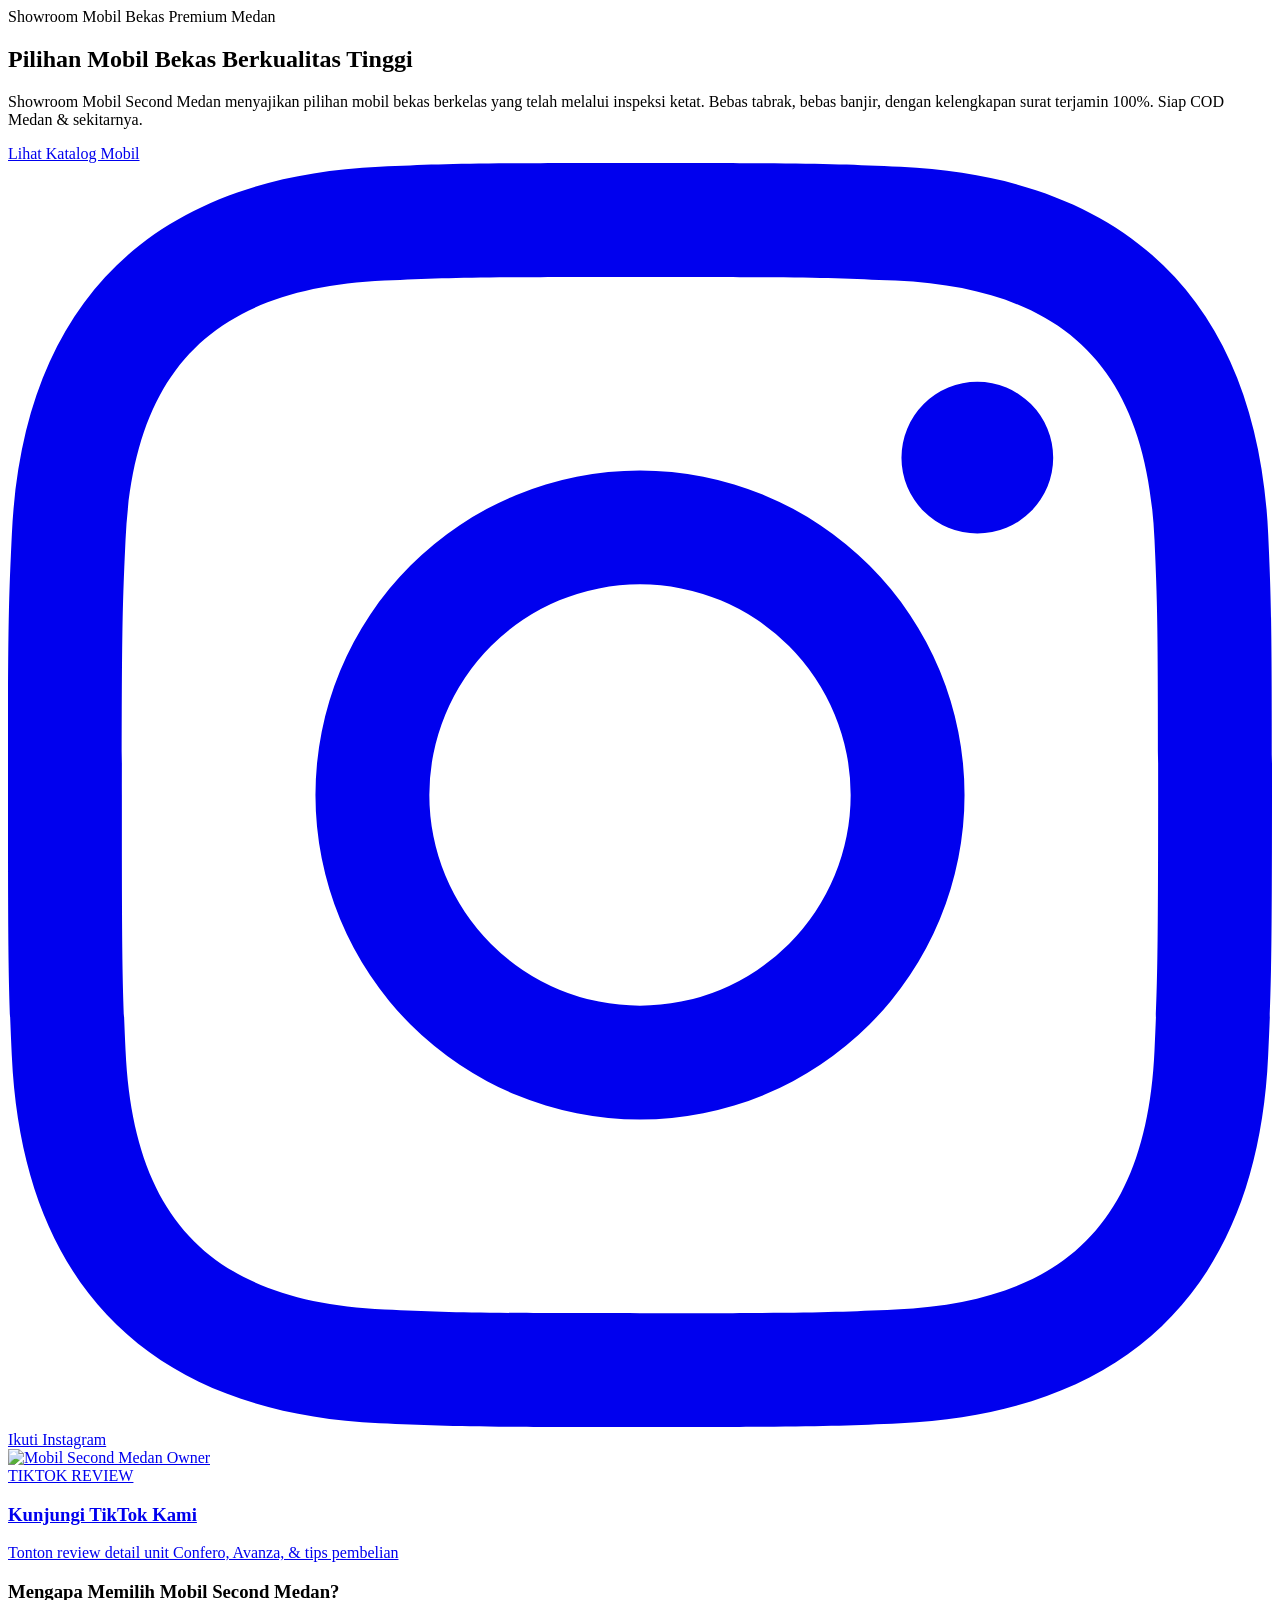
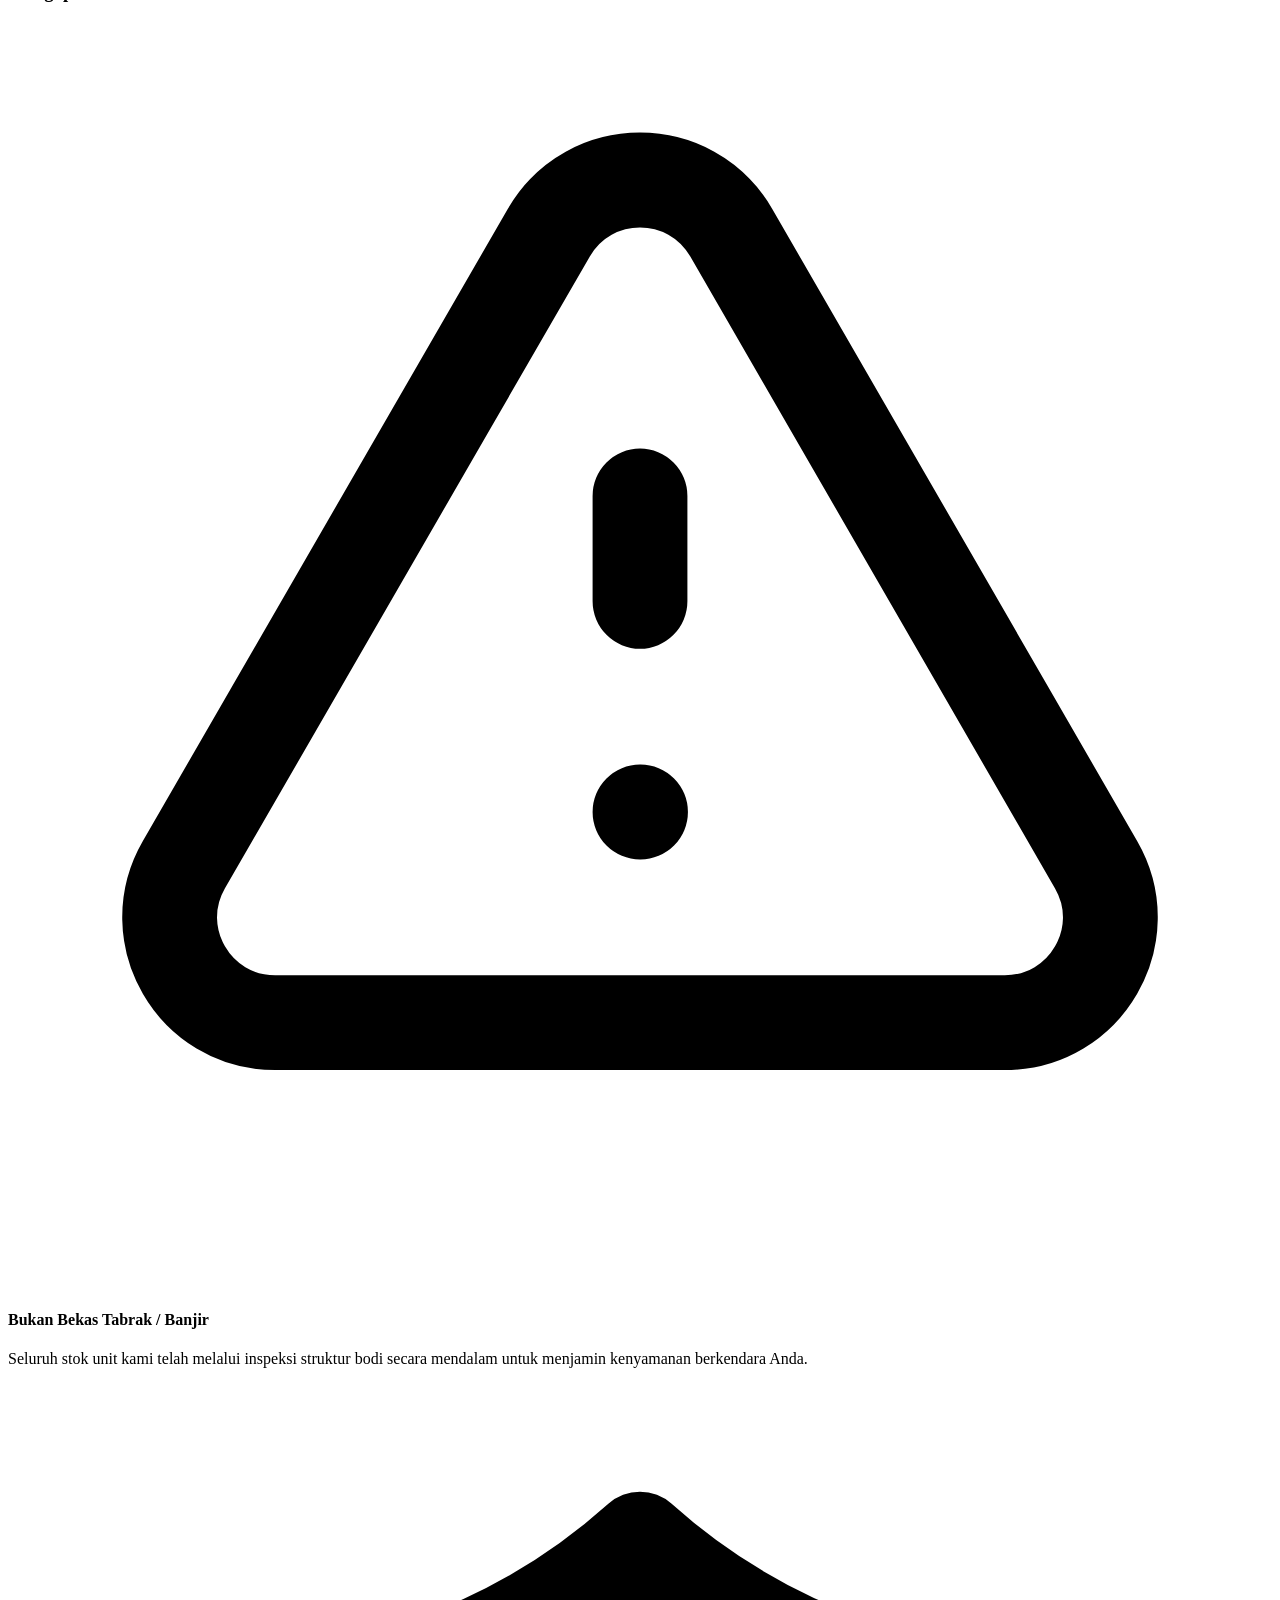
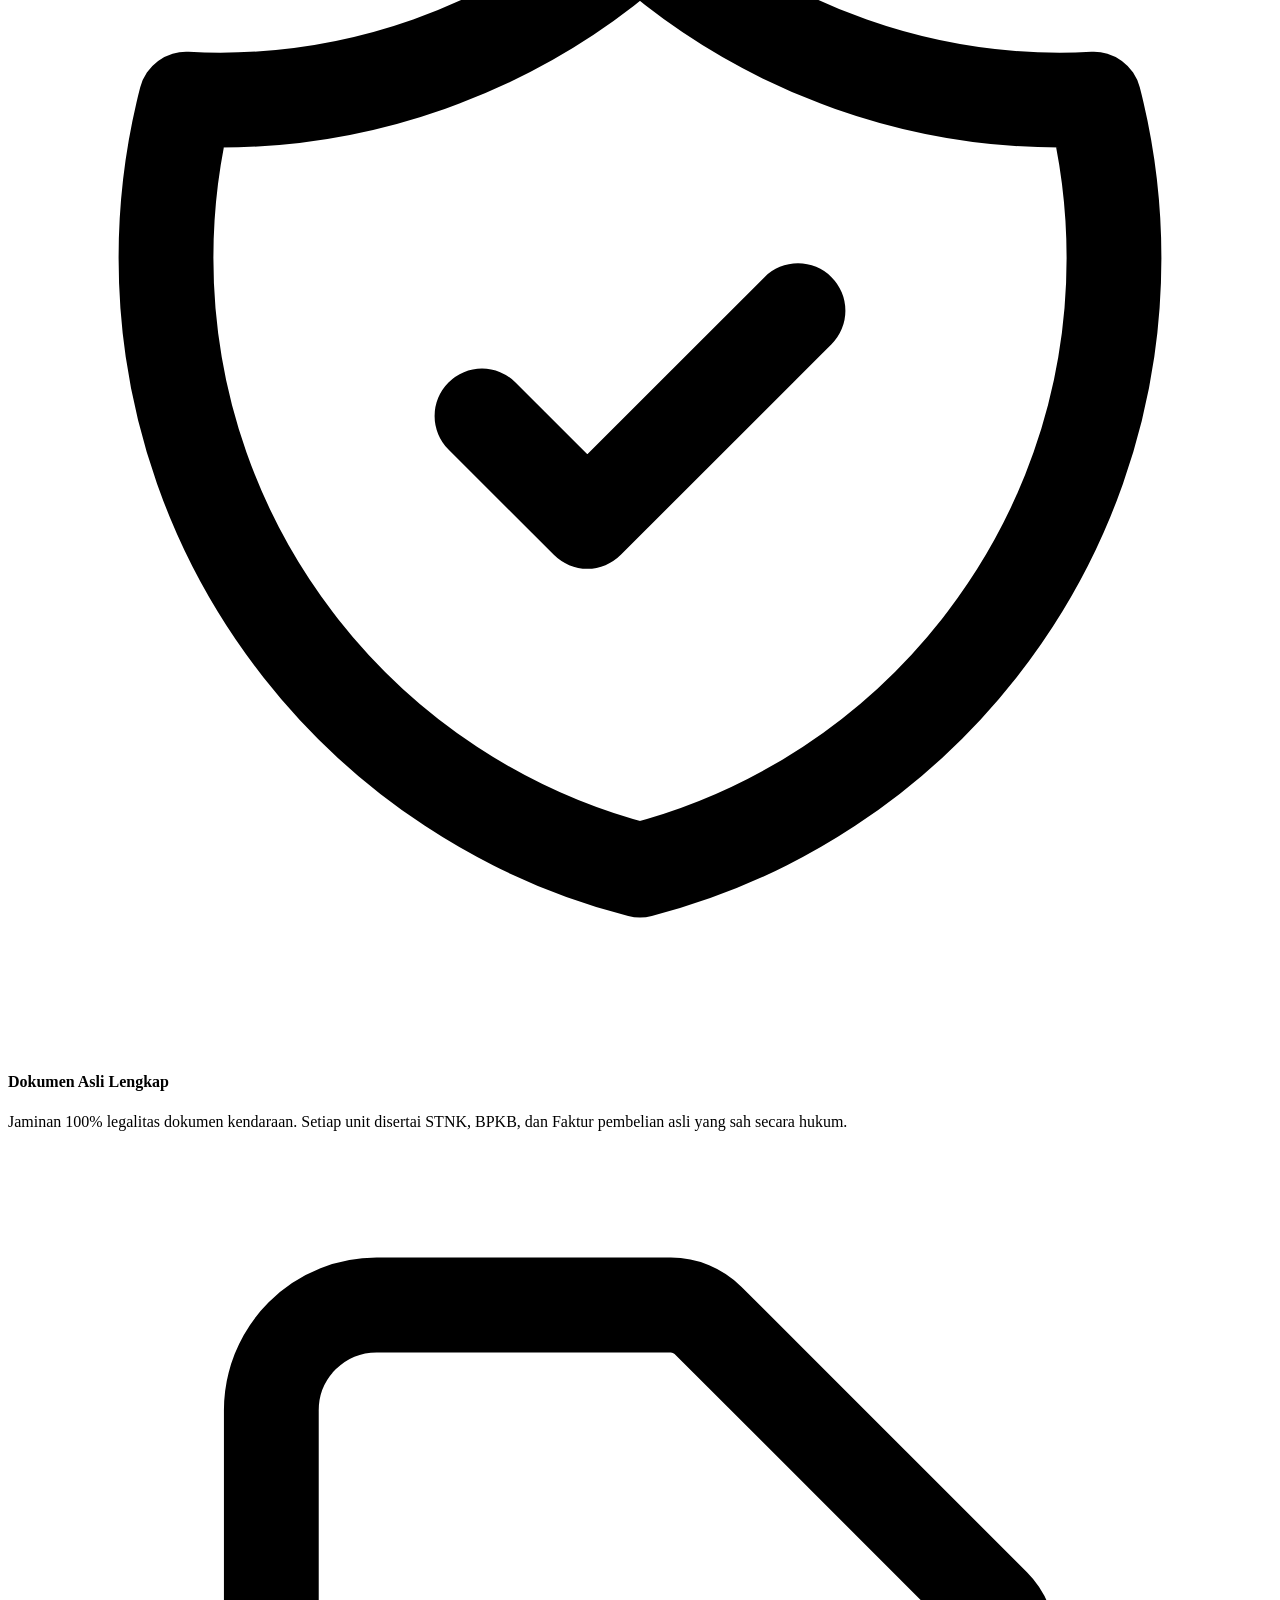
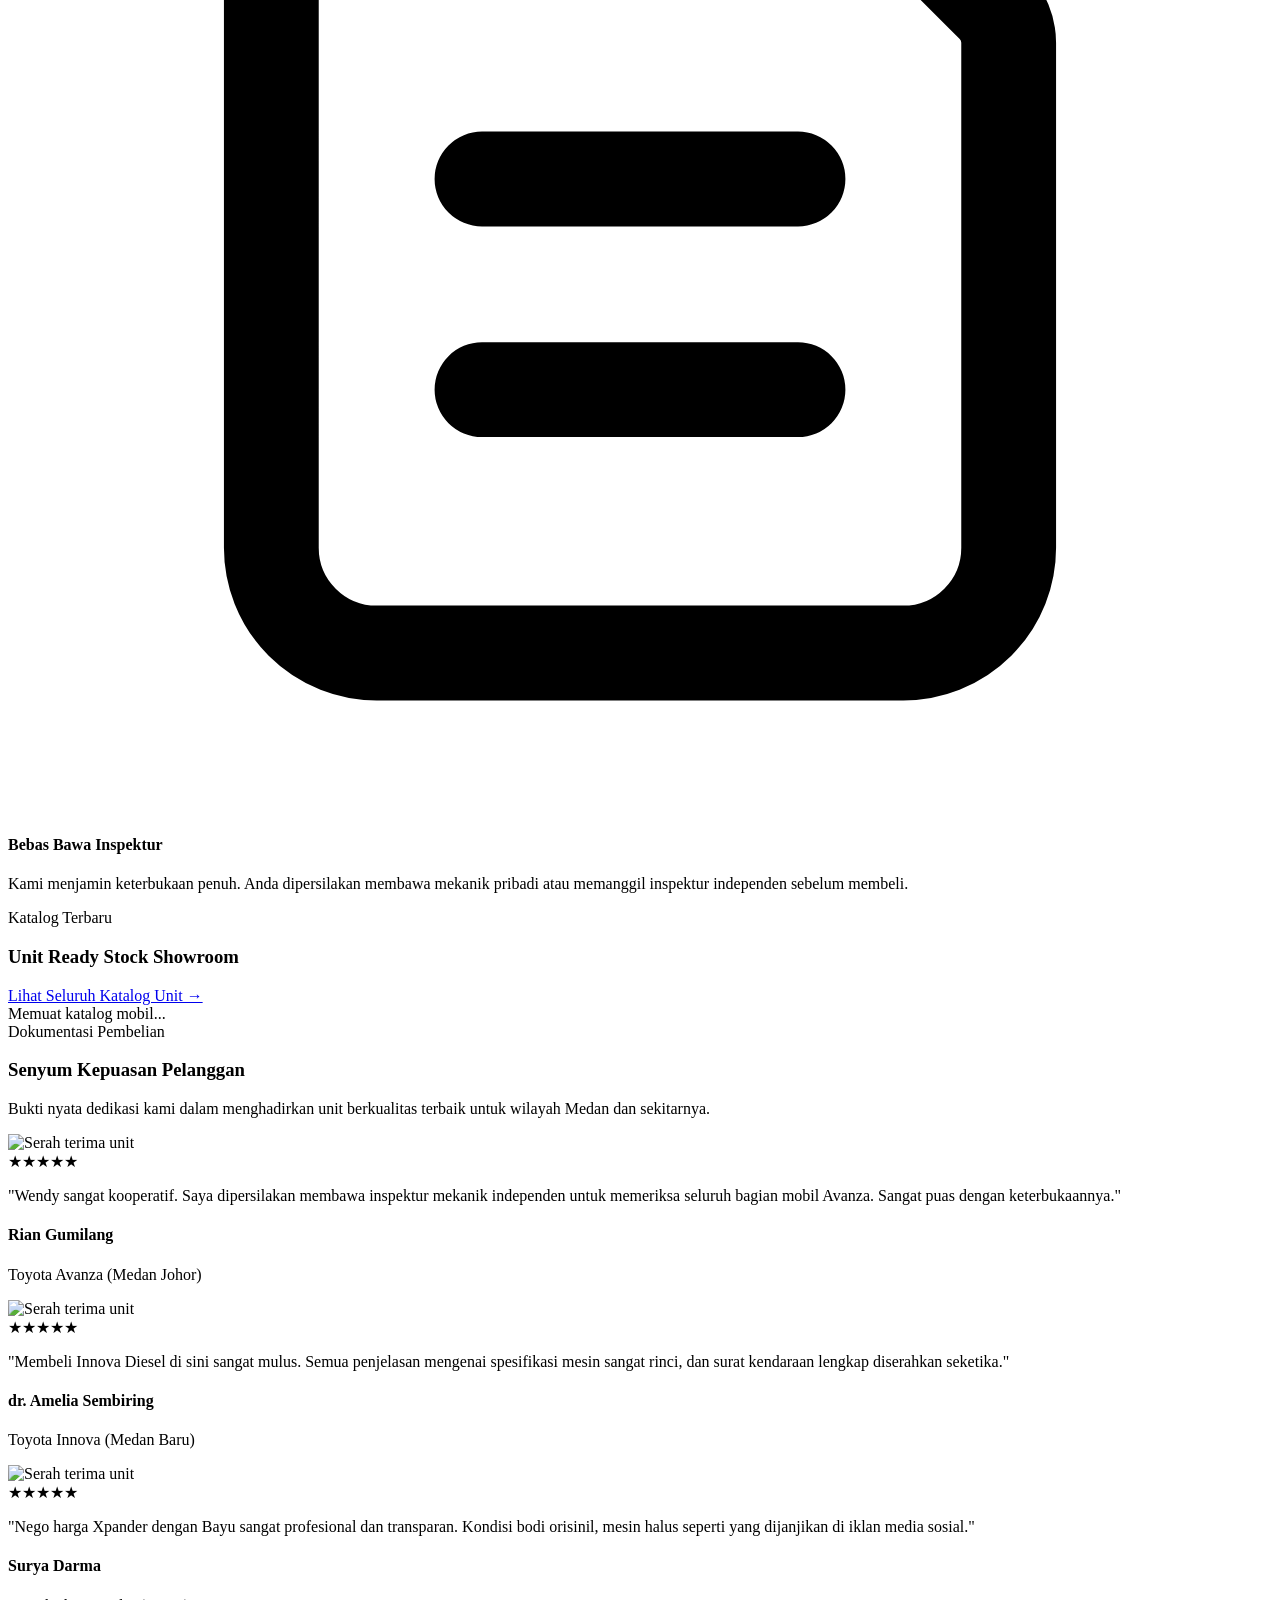
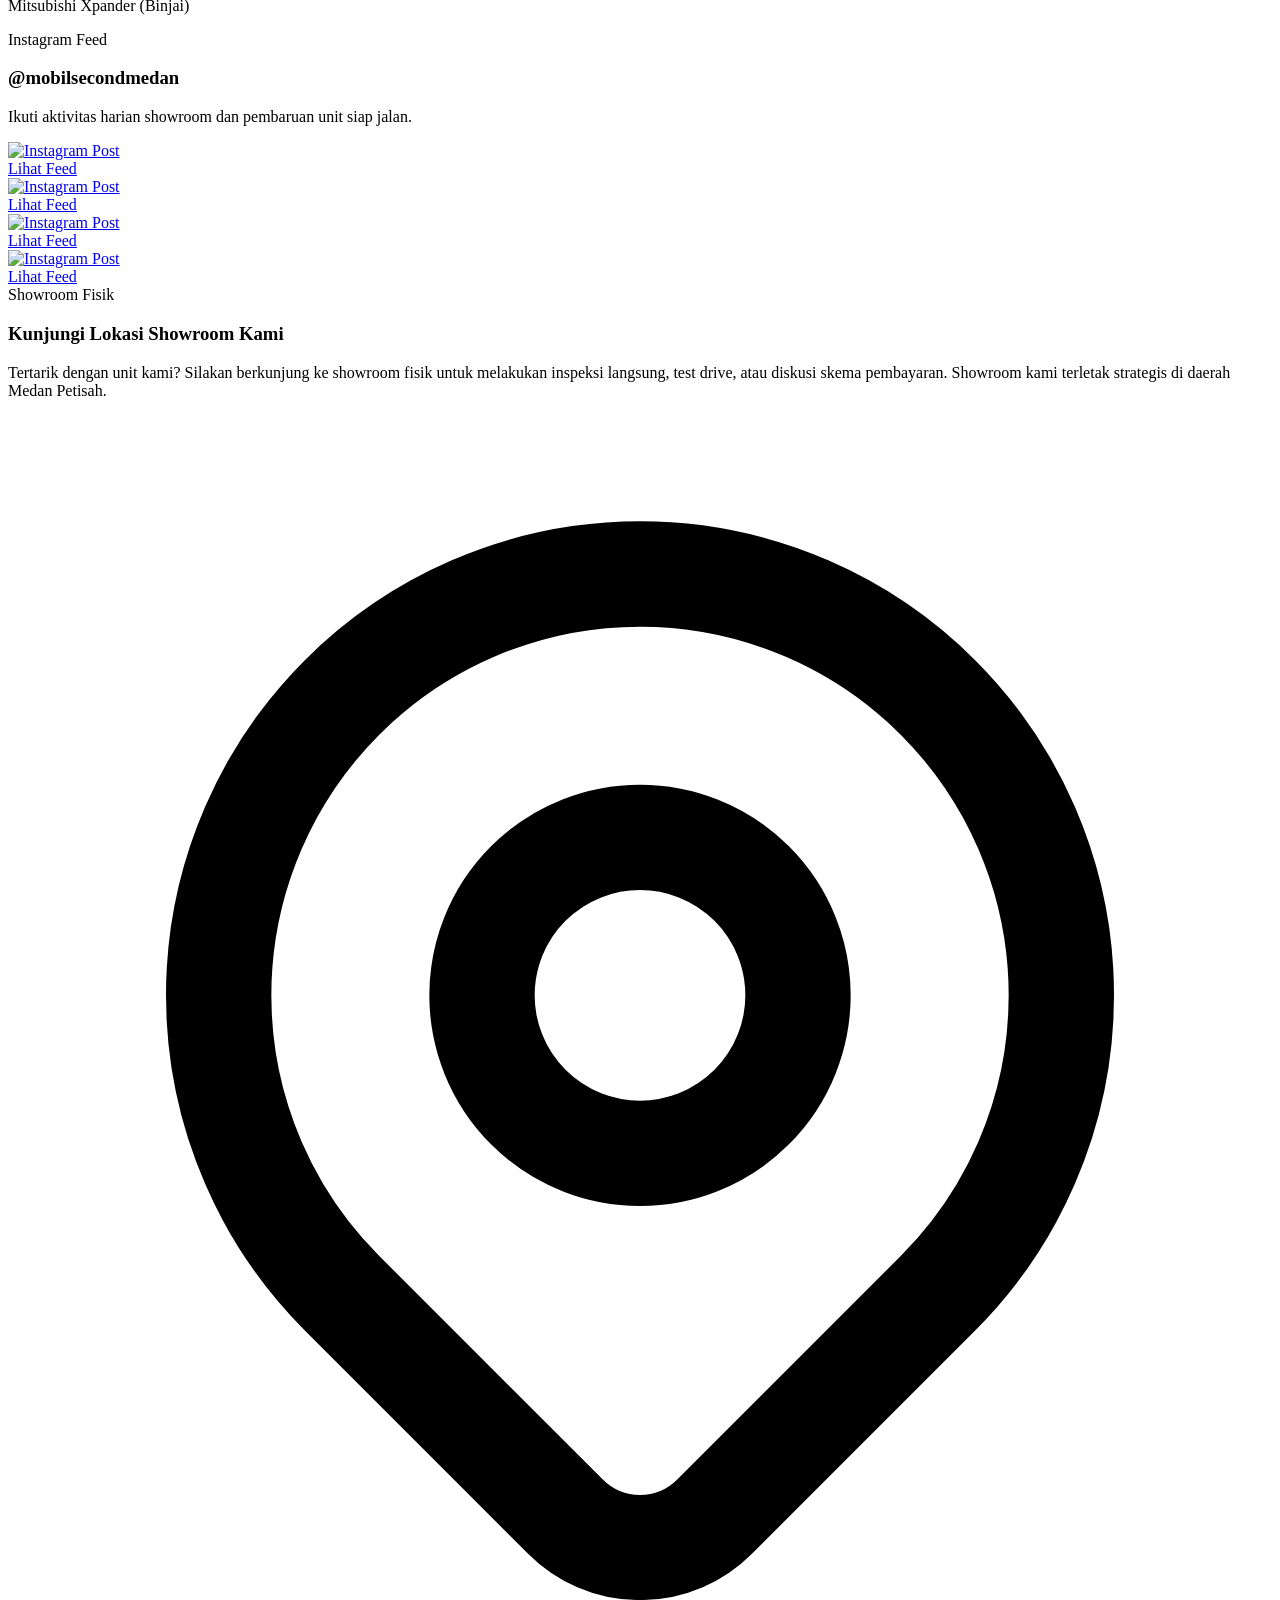
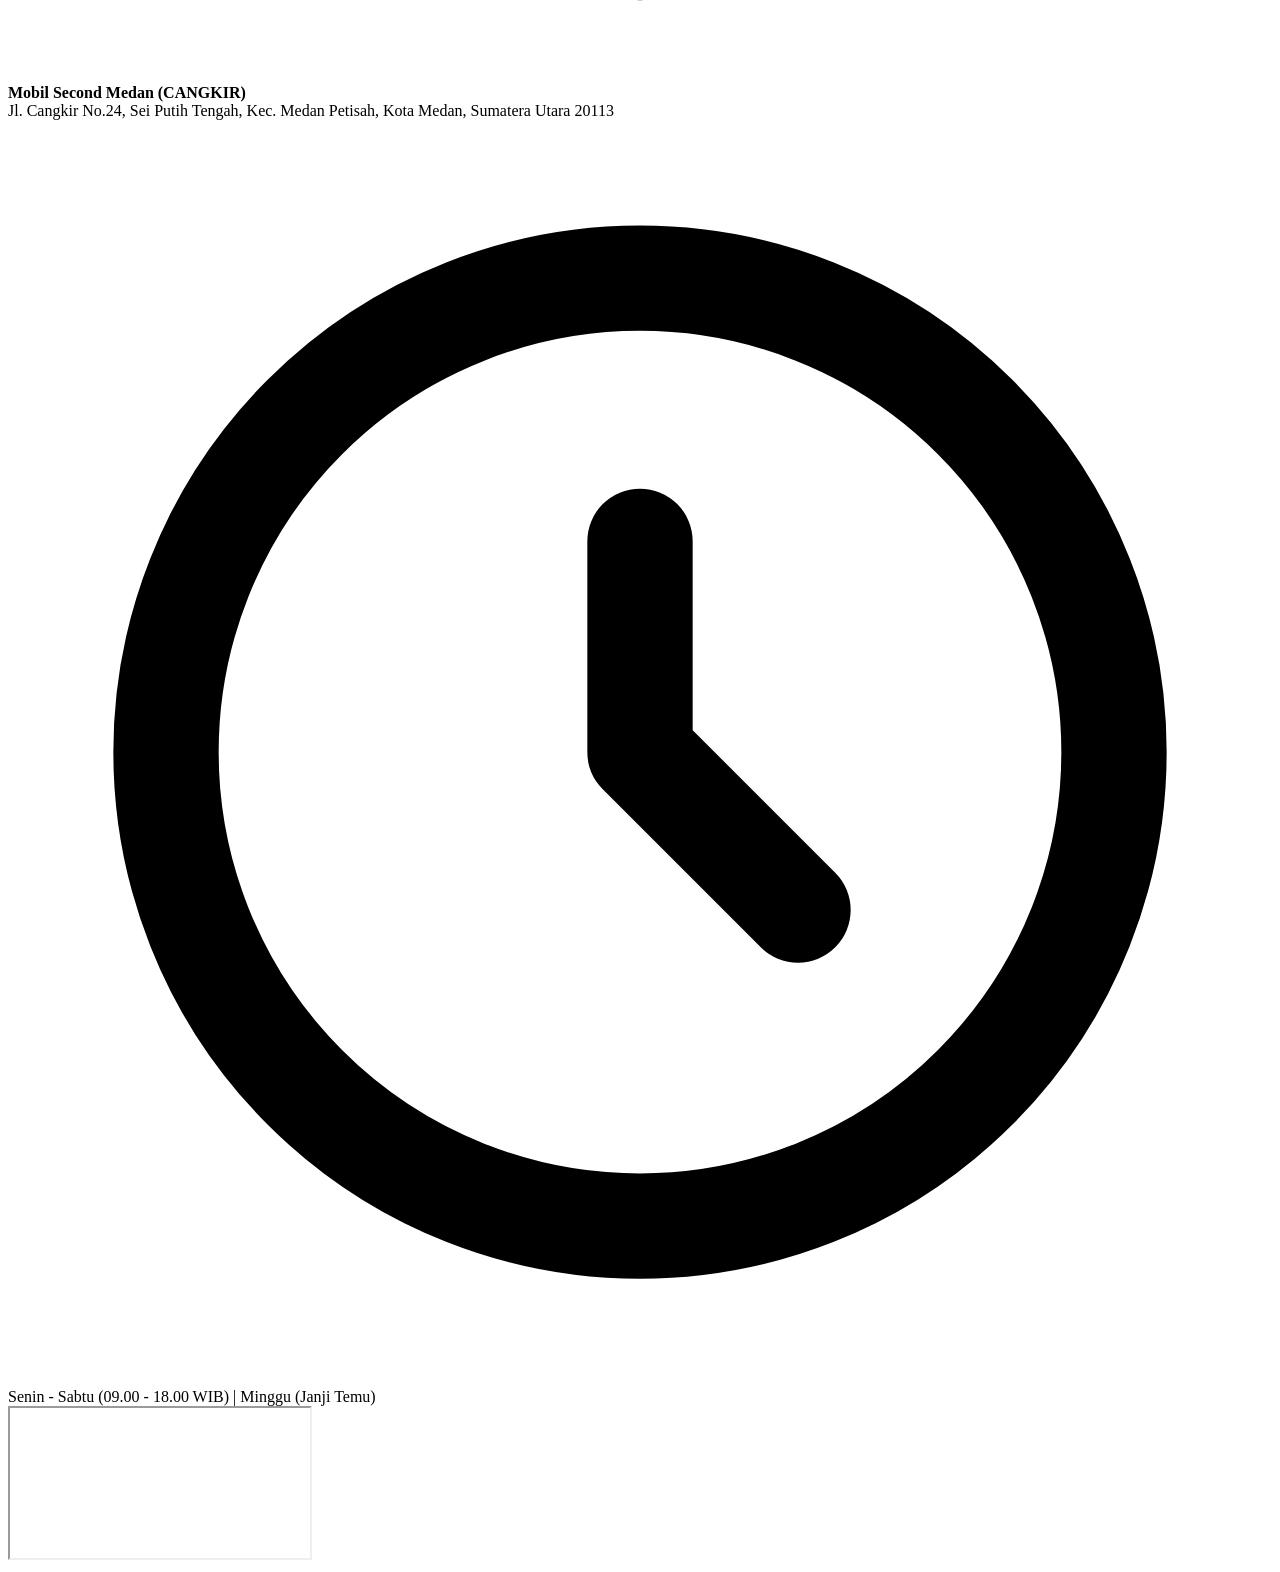
==== index.html @ f1e3af26 "Add files via upload" ====
<!DOCTYPE html>
<html lang="id">
<head>
    <meta charset="UTF-8">
    <meta name="viewport" content="width=device-width, initial-scale=1.0">
    <title>MOBILSECONDMEDAN - Showroom Mobil Bekas Premium Medan</title>
    <!-- Tailwind CSS CDN -->
    <script src="https://cdn.tailwindcss.com"></script>
    <script>
        tailwind.config = {
            theme: {
                extend: {
                    colors: {
                        brand: {
                            primary: '#080C16',
                            accent: '#D4AF37',
                            success: '#10B981',
                            warning: '#F59E0B',
                            danger: '#EF4444',
                        }
                    }
                }
            }
        }
    </script>
    <!-- Custom Style Sheet -->
    <link rel="stylesheet" href="css/style.css">
</head>
<body class="bg-slate-50 text-slate-900 flex flex-col min-h-screen">

    <!-- Header Container (Rendered by js/app.js) -->
    <div id="header-container"></div>

    <!-- Hero Section (Premium Glass/Midnight Style) -->
    <section class="hero-gradient text-white py-24 px-4 relative">
        <div class="absolute inset-0 bg-[radial-gradient(circle_at_30%_30%,rgba(212,175,55,0.08),transparent_50%)] pointer-events-none"></div>
        <div class="max-w-6xl mx-auto grid grid-cols-1 md:grid-cols-2 gap-16 items-center relative z-10">
            <div class="space-y-8 animate-fade-in">
                <span class="inline-flex items-center gap-2 bg-yellow-500/10 text-brand-accent border border-brand-accent/30 text-[10px] px-3.5 py-1.5 rounded-full font-bold uppercase tracking-widest">
                    <span class="w-1.5 h-1.5 rounded-full bg-brand-accent animate-pulse"></span> Showroom Mobil Bekas Premium Medan
                </span>
                <h2 class="text-4xl md:text-5xl lg:text-6xl font-black tracking-tight leading-[1.1] text-white">
                    Pilihan Mobil Bekas <span class="gold-gradient">Berkualitas Tinggi</span>
                </h2>
                <p class="text-slate-300 text-sm md:text-base leading-relaxed max-w-lg">
                    Showroom Mobil Second Medan menyajikan pilihan mobil bekas berkelas yang telah melalui inspeksi ketat. Bebas tabrak, bebas banjir, dengan kelengkapan surat terjamin 100%. Siap COD Medan & sekitarnya.
                </p>
                <div class="flex flex-wrap gap-4 pt-2">
                    <a href="katalog.html" class="premium-btn-primary">
                        Lihat Katalog Mobil
                    </a>
                    <a href="https://www.instagram.com/mobilsecondmedan/" target="_blank" class="premium-btn-secondary">
                        <svg class="w-4 h-4 text-brand-accent" fill="currentColor" viewBox="0 0 24 24"><path d="M12 2.163c3.204 0 3.584.012 4.85.07 3.252.148 4.771 1.691 4.919 4.919.058 1.265.069 1.645.069 4.849 0 3.205-.012 3.584-.069 4.849-.149 3.225-1.664 4.771-4.919 4.919-1.266.058-1.644.07-4.85.07-3.204 0-3.584-.012-4.849-.07-3.26-.149-4.771-1.699-4.919-4.92-.058-1.265-.07-1.644-.07-4.849 0-3.204.013-3.583.07-4.849.149-3.227 1.664-4.771 4.919-4.919 1.266-.057 1.645-.069 4.849-.069zM12 0C8.741 0 8.333.014 7.053.072 2.695.272.273 2.69.073 7.051.014 8.333 0 8.741 0 12c0 3.259.014 3.668.072 4.948.2 4.358 2.618 6.78 6.98 6.98 1.281.058 1.689.072 4.948.072 3.259 0 3.668-.014 4.948-.072 4.354-.2 6.782-2.618 6.979-6.98.059-1.28.073-1.689.073-4.948 0-3.259-.014-3.667-.072-4.947-.196-4.354-2.617-6.78-6.979-6.98C15.668.014 15.259 0 12 0zm0 5.838a6.162 6.162 0 100 12.324 6.162 6.162 0 000-12.324zM12 16a4 4 0 110-8 4 4 0 010 8zm6.406-11.845a1.44 1.44 0 100 2.881 1.44 1.44 0 000-2.881z"/></svg>
                        Ikuti Instagram
                    </a>
                </div>
            </div>
            <div class="relative flex justify-center animate-fade-in" style="animation-delay: 0.2s;">
                <!-- Main Header Image / TikTok link -->
                <a href="https://www.tiktok.com/@mobilsecond.medan" target="_blank" class="block relative group overflow-hidden rounded-2xl border border-white/10 shadow-2xl transition-all duration-300 hover:border-brand-accent max-w-sm w-full">
                    <img src="images/owner.png" alt="Mobil Second Medan Owner" class="w-full h-96 object-cover transition-transform duration-700 group-hover:scale-105">
                    <div class="absolute inset-0 bg-gradient-to-t from-slate-950 via-slate-950/40 to-transparent flex flex-col justify-end p-6">
                        <span class="bg-red-600 text-white text-[9px] px-2 py-0.5 rounded font-bold w-max mb-2 tracking-widest uppercase">TIKTOK REVIEW</span>
                        <h3 class="text-white text-md font-bold">Kunjungi TikTok Kami</h3>
                        <p class="text-xs text-slate-300">Tonton review detail unit Confero, Avanza, & tips pembelian</p>
                    </div>
                </a>
                <div class="absolute -bottom-6 -right-6 w-32 h-32 bg-brand-accent/10 rounded-full blur-2xl pointer-events-none"></div>
            </div>
        </div>
    </section>

    <!-- Jaminan Rasa Aman (Trust Elements Section) -->
    <section class="py-20 bg-white border-b border-slate-200/50">
        <div class="max-w-6xl mx-auto px-4">
            <h3 class="text-center text-[10px] font-black text-slate-400 uppercase tracking-[0.25em] mb-12">Mengapa Memilih Mobil Second Medan?</h3>
            <div class="grid grid-cols-1 md:grid-cols-3 gap-8">
                <!-- Card 1 -->
                <div class="flex items-start gap-4 p-6 bg-slate-50/50 rounded-2xl border border-slate-100 hover:border-brand-accent/20 transition-all duration-300">
                    <div class="w-12 h-12 bg-red-50 text-red-600 rounded-xl flex items-center justify-center shrink-0 border border-red-100">
                        <svg class="w-6 h-6" fill="none" stroke="currentColor" viewBox="0 0 24 24" stroke-width="1.8">
                            <path stroke-linecap="round" stroke-linejoin="round" d="M12 9v2m0 4h.01m-6.938 4h13.856c1.54 0 2.502-1.667 1.732-3L13.732 4c-.77-1.333-2.694-1.333-3.464 0L3.34 16c-.77 1.333.192 3 1.732 3z"></path>
                        </svg>
                    </div>
                    <div>
                        <h4 class="font-bold text-slate-800 text-sm mb-1.5 uppercase tracking-wide">Bukan Bekas Tabrak / Banjir</h4>
                        <p class="text-xs text-slate-500 leading-relaxed">Seluruh stok unit kami telah melalui inspeksi struktur bodi secara mendalam untuk menjamin kenyamanan berkendara Anda.</p>
                    </div>
                </div>
                <!-- Card 2 -->
                <div class="flex items-start gap-4 p-6 bg-slate-50/50 rounded-2xl border border-slate-100 hover:border-brand-accent/20 transition-all duration-300">
                    <div class="w-12 h-12 bg-emerald-50 text-emerald-600 rounded-xl flex items-center justify-center shrink-0 border border-emerald-100">
                        <svg class="w-6 h-6" fill="none" stroke="currentColor" viewBox="0 0 24 24" stroke-width="1.8">
                            <path stroke-linecap="round" stroke-linejoin="round" d="M9 12l2 2 4-4m5.618-4.016A11.955 11.955 0 0112 2.944a11.955 11.955 0 01-8.618 3.04A12.02 12.02 0 003 9c0 5.591 3.824 10.29 9 11.622 5.176-1.332 9-6.03 9-11.622 0-1.042-.133-2.052-.382-3.016z"></path>
                        </svg>
                    </div>
                    <div>
                        <h4 class="font-bold text-slate-800 text-sm mb-1.5 uppercase tracking-wide">Dokumen Asli Lengkap</h4>
                        <p class="text-xs text-slate-500 leading-relaxed">Jaminan 100% legalitas dokumen kendaraan. Setiap unit disertai STNK, BPKB, dan Faktur pembelian asli yang sah secara hukum.</p>
                    </div>
                </div>
                <!-- Card 3 -->
                <div class="flex items-start gap-4 p-6 bg-slate-50/50 rounded-2xl border border-slate-100 hover:border-brand-accent/20 transition-all duration-300">
                    <div class="w-12 h-12 bg-blue-50 text-blue-600 rounded-xl flex items-center justify-center shrink-0 border border-blue-100">
                        <svg class="w-6 h-6" fill="none" stroke="currentColor" viewBox="0 0 24 24" stroke-width="1.8">
                            <path stroke-linecap="round" stroke-linejoin="round" d="M9 12h6m-6 4h6m2 5H7a2 2 0 01-2-2V5a2 2 0 012-2h5.586a1 1 0 01.707.293l5.414 5.414a1 1 0 01.293.707V19a2 2 0 01-2 2z"></path>
                        </svg>
                    </div>
                    <div>
                        <h4 class="font-bold text-slate-800 text-sm mb-1.5 uppercase tracking-wide">Bebas Bawa Inspektur</h4>
                        <p class="text-xs text-slate-500 leading-relaxed">Kami menjamin keterbukaan penuh. Anda dipersilakan membawa mekanik pribadi atau memanggil inspektur independen sebelum membeli.</p>
                    </div>
                </div>
            </div>
        </div>
    </section>

    <!-- Latest Listings Section -->
    <section class="py-24 px-4 max-w-6xl mx-auto w-full">
        <div class="flex flex-col sm:flex-row sm:items-end justify-between mb-16 gap-6">
            <div>
                <span class="text-brand-accent font-bold text-xs uppercase tracking-[0.2em]">Katalog Terbaru</span>
                <h3 class="text-3xl font-extrabold tracking-tight mt-1 text-slate-900">Unit Ready Stock Showroom</h3>
            </div>
            <a href="katalog.html" class="text-xs font-bold text-slate-700 hover:text-brand-accent transition-colors flex items-center gap-1 uppercase tracking-wider border-b-2 border-slate-200 hover:border-brand-accent pb-1">
                Lihat Seluruh Katalog Unit &rarr;
            </a>
        </div>

        <!-- Latest Cars Grid -->
        <div id="latest-cars-grid" class="grid grid-cols-1 md:grid-cols-3 gap-8">
            <div class="text-center col-span-3 py-12 text-slate-400 text-xs">Memuat katalog mobil...</div>
        </div>
    </section>

    <!-- Testimonials Section (Premium Deep Dark) -->
    <section class="py-24 bg-[#080C16] text-white px-4 relative overflow-hidden">
        <div class="absolute inset-0 bg-[radial-gradient(circle_at_70%_70%,rgba(212,175,55,0.06),transparent_50%)] pointer-events-none"></div>
        <div class="max-w-6xl mx-auto relative z-10">
            <div class="text-center max-w-2xl mx-auto mb-20 space-y-3">
                <span class="text-brand-accent text-xs font-bold uppercase tracking-[0.2em]">Dokumentasi Pembelian</span>
                <h3 class="text-3xl font-extrabold tracking-tight text-white">Senyum Kepuasan Pelanggan</h3>
                <p class="text-slate-400 text-xs leading-relaxed">Bukti nyata dedikasi kami dalam menghadirkan unit berkualitas terbaik untuk wilayah Medan dan sekitarnya.</p>
            </div>
            
            <div class="grid grid-cols-1 md:grid-cols-3 gap-8">
                <!-- Testi 1 -->
                <div class="bg-[#121829] border border-slate-900 p-6 rounded-2xl space-y-5">
                    <img src="https://images.unsplash.com/photo-1617814076367-b759c7d7e738?auto=format&fit=crop&q=80&w=400" alt="Serah terima unit" class="w-full h-52 object-cover rounded-xl border border-slate-800">
                    <div class="flex text-brand-accent text-xs">★★★★★</div>
                    <p class="text-xs text-slate-300 italic leading-relaxed">"Wendy sangat kooperatif. Saya dipersilakan membawa inspektur mekanik independen untuk memeriksa seluruh bagian mobil Avanza. Sangat puas dengan keterbukaannya."</p>
                    <div class="border-t border-slate-800/80 pt-4 flex items-center justify-between">
                        <div>
                            <h4 class="font-bold text-xs text-white uppercase tracking-wide">Rian Gumilang</h4>
                            <p class="text-[10px] text-slate-400 mt-0.5">Toyota Avanza (Medan Johor)</p>
                        </div>
                    </div>
                </div>
                <!-- Testi 2 -->
                <div class="bg-[#121829] border border-slate-900 p-6 rounded-2xl space-y-5">
                    <img src="https://images.unsplash.com/photo-1503376780353-7e6692767b70?auto=format&fit=crop&q=80&w=400" alt="Serah terima unit" class="w-full h-52 object-cover rounded-xl border border-slate-800">
                    <div class="flex text-brand-accent text-xs">★★★★★</div>
                    <p class="text-xs text-slate-300 italic leading-relaxed">"Membeli Innova Diesel di sini sangat mulus. Semua penjelasan mengenai spesifikasi mesin sangat rinci, dan surat kendaraan lengkap diserahkan seketika."</p>
                    <div class="border-t border-slate-800/80 pt-4 flex items-center justify-between">
                        <div>
                            <h4 class="font-bold text-xs text-white uppercase tracking-wide">dr. Amelia Sembiring</h4>
                            <p class="text-[10px] text-slate-400 mt-0.5">Toyota Innova (Medan Baru)</p>
                        </div>
                    </div>
                </div>
                <!-- Testi 3 -->
                <div class="bg-[#121829] border border-slate-900 p-6 rounded-2xl space-y-5">
                    <img src="https://images.unsplash.com/photo-1606016159991-dfe4f2746ad5?auto=format&fit=crop&q=80&w=400" alt="Serah terima unit" class="w-full h-52 object-cover rounded-xl border border-slate-800">
                    <div class="flex text-brand-accent text-xs">★★★★★</div>
                    <p class="text-xs text-slate-300 italic leading-relaxed">"Nego harga Xpander dengan Bayu sangat profesional dan transparan. Kondisi bodi orisinil, mesin halus seperti yang dijanjikan di iklan media sosial."</p>
                    <div class="border-t border-slate-800/80 pt-4 flex items-center justify-between">
                        <div>
                            <h4 class="font-bold text-xs text-white uppercase tracking-wide">Surya Darma</h4>
                            <p class="text-[10px] text-slate-400 mt-0.5">Mitsubishi Xpander (Binjai)</p>
                        </div>
                    </div>
                </div>
            </div>
        </div>
    </section>

    <!-- Instagram Grid Feed Section -->
    <section class="py-24 max-w-6xl mx-auto px-4 w-full">
        <div class="text-center max-w-md mx-auto mb-16 space-y-2">
            <span class="text-brand-accent font-bold text-xs uppercase tracking-[0.2em]">Instagram Feed</span>
            <h3 class="text-3xl font-extrabold text-slate-900">@mobilsecondmedan</h3>
            <p class="text-xs text-slate-500">Ikuti aktivitas harian showroom dan pembaruan unit siap jalan.</p>
        </div>
        
        <div class="grid grid-cols-2 md:grid-cols-4 gap-4">
            <!-- IG Card 1 -->
            <a href="https://www.instagram.com/mobilsecondmedan/" target="_blank" class="group relative block overflow-hidden rounded-xl bg-slate-100 aspect-square border border-slate-200/50">
                <img src="https://images.unsplash.com/photo-1549399542-7e3f8b79c341?auto=format&fit=crop&q=80&w=300" alt="Instagram Post" class="w-full h-full object-cover transition-transform duration-500 group-hover:scale-105">
                <div class="absolute inset-0 bg-slate-950/60 opacity-0 group-hover:opacity-100 transition-opacity duration-300 flex items-center justify-center">
                    <span class="text-white text-xs font-bold border border-white/20 bg-white/10 px-4 py-2 rounded-full backdrop-blur-sm">Lihat Feed</span>
                </div>
            </a>
            <!-- IG Card 2 -->
            <a href="https://www.instagram.com/mobilsecondmedan/" target="_blank" class="group relative block overflow-hidden rounded-xl bg-slate-100 aspect-square border border-slate-200/50">
                <img src="https://images.unsplash.com/photo-1533473359331-0135ef1b58bf?auto=format&fit=crop&q=80&w=300" alt="Instagram Post" class="w-full h-full object-cover transition-transform duration-500 group-hover:scale-105">
                <div class="absolute inset-0 bg-slate-950/60 opacity-0 group-hover:opacity-100 transition-opacity duration-300 flex items-center justify-center">
                    <span class="text-white text-xs font-bold border border-white/20 bg-white/10 px-4 py-2 rounded-full backdrop-blur-sm">Lihat Feed</span>
                </div>
            </a>
            <!-- IG Card 3 -->
            <a href="https://www.instagram.com/mobilsecondmedan/" target="_blank" class="group relative block overflow-hidden rounded-xl bg-slate-100 aspect-square border border-slate-200/50">
                <img src="https://images.unsplash.com/photo-1605559424843-9e4c228bf1c2?auto=format&fit=crop&q=80&w=300" alt="Instagram Post" class="w-full h-full object-cover transition-transform duration-500 group-hover:scale-105">
                <div class="absolute inset-0 bg-slate-950/60 opacity-0 group-hover:opacity-100 transition-opacity duration-300 flex items-center justify-center">
                    <span class="text-white text-xs font-bold border border-white/20 bg-white/10 px-4 py-2 rounded-full backdrop-blur-sm">Lihat Feed</span>
                </div>
            </a>
            <!-- IG Card 4 -->
            <a href="https://www.instagram.com/mobilsecondmedan/" target="_blank" class="group relative block overflow-hidden rounded-xl bg-slate-100 aspect-square border border-slate-200/50">
                <img src="https://images.unsplash.com/photo-1511919884226-fd3cad34687c?auto=format&fit=crop&q=80&w=300" alt="Instagram Post" class="w-full h-full object-cover transition-transform duration-500 group-hover:scale-105">
                <div class="absolute inset-0 bg-slate-950/60 opacity-0 group-hover:opacity-100 transition-opacity duration-300 flex items-center justify-center">
                    <span class="text-white text-xs font-bold border border-white/20 bg-white/10 px-4 py-2 rounded-full backdrop-blur-sm">Lihat Feed</span>
                </div>
            </a>
        </div>
    </section>

    <!-- Google Maps & Showroom Info Section -->
    <section id="lokasi" class="py-24 bg-slate-100 border-t border-slate-200/60">
        <div class="max-w-6xl mx-auto px-4 grid grid-cols-1 md:grid-cols-2 gap-16 items-center">
            <div class="space-y-8">
                <span class="text-brand-accent font-bold text-xs uppercase tracking-[0.25em]">Showroom Fisik</span>
                <h3 class="text-3xl font-extrabold text-slate-900 tracking-tight">Kunjungi Lokasi Showroom Kami</h3>
                <p class="text-slate-600 text-xs md:text-sm leading-relaxed">
                    Tertarik dengan unit kami? Silakan berkunjung ke showroom fisik untuk melakukan inspeksi langsung, test drive, atau diskusi skema pembayaran. Showroom kami terletak strategis di daerah Medan Petisah.
                </p>
                <div class="space-y-5 text-xs text-slate-700">
                    <div class="flex items-start gap-4">
                        <span class="w-5 h-5 text-brand-accent shrink-0 mt-0.5">
                            <svg fill="none" stroke="currentColor" stroke-width="2" viewBox="0 0 24 24"><path stroke-linecap="round" stroke-linejoin="round" d="M17.657 16.657L13.414 20.9a1.998 1.998 0 01-2.827 0l-4.244-4.243a8 8 0 1111.314 0z"></path><path stroke-linecap="round" stroke-linejoin="round" d="M15 11a3 3 0 11-6 0 3 3 0 016 0z"></path></svg>
                        </span>
                        <span>
                            <strong class="text-slate-800 uppercase tracking-wide">Mobil Second Medan (CANGKIR)</strong><br>
                            <span class="text-slate-500 mt-1 block">Jl. Cangkir No.24, Sei Putih Tengah, Kec. Medan Petisah, Kota Medan, Sumatera Utara 20113</span>
                        </span>
                    </div>
                    <div class="flex items-center gap-4">
                        <span class="w-5 h-5 text-brand-accent shrink-0">
                            <svg fill="none" stroke="currentColor" stroke-width="2" viewBox="0 0 24 24"><path stroke-linecap="round" stroke-linejoin="round" d="M12 8v4l3 3m6-3a9 9 0 11-18 0 9 9 0 0118 0z"></path></svg>
                        </span>
                        <span class="text-slate-600">Senin - Sabtu (09.00 - 18.00 WIB) | Minggu (Janji Temu)</span>
                    </div>
                </div>
            </div>
            
            <div class="rounded-2xl overflow-hidden shadow-xl border border-slate-200/50 h-80 relative">
                <!-- Google Maps Embed -->
                <iframe src="https://www.google.com/maps/embed?pb=!1m18!1m12!1m3!1d3981.996160105315!2d98.6534241!3d3.588383399999999!2m3!1f0!2f0!3f0!3m2!1i1024!2i768!4f13.1!3m3!1m2!1s0x30312f8623eb64f3%3A0xc47b94916a24687b!2sJl.%20Cangkir%20No.24%2C%20Sei%20Putih%20Tengah%2C%20Kec.%20Medan%20Petisah%2C%20Kota%20Medan%2C%20Sumatera%20Utara%2020113!5e0!3m2!1sid!2sid!4v1700000000000!5m2!1sid!2sid" 
                        class="w-full h-full border-0" allowfullscreen="" loading="lazy" referrerpolicy="no-referrer-when-downgrade"></iframe>
            </div>
        </div>
    </section>

    <!-- Footer Container (Rendered by js/app.js) -->
    <div id="footer-container"></div>

    <!-- DB Adaptor & Scripts -->
    <script src="https://cdn.jsdelivr.net/npm/@supabase/supabase-js@2"></script>
    <script src="js/supabase-config.js"></script>
    <script src="js/app.js"></script>
    
    <script>
        // Render Header & Footer
        renderHeader("home");
        renderFooter();

        // Load data mobil untuk latest list
        async function loadLatestCars() {
            const grid = document.getElementById("latest-cars-grid");
            try {
                const cars = await DB.getCars();
                
                // Ambil maks 3 mobil untuk home terbaru
                const latestCars = cars.slice(0, 3);
                
                if (latestCars.length === 0) {
                    grid.innerHTML = `<div class="col-span-3 text-center py-12 text-slate-400 text-xs">Tidak ada unit mobil tersedia saat ini.</div>`;
                    return;
                }
                
                grid.innerHTML = latestCars.map(car => {
                    let statusBadge = `<span class="absolute top-4 left-4 bg-white/95 backdrop-blur-md text-brand-success text-[10px] px-3 py-1.5 rounded-lg font-black shadow-md border border-slate-100 flex items-center gap-2">
                        <span class="w-1.5 h-1.5 rounded-full bg-brand-success pulse-badge"></span> TERSEDIA
                    </span>`;
                    if (car.status === "Booking") {
                        statusBadge = `<span class="absolute top-4 left-4 bg-white/95 backdrop-blur-md text-brand-warning text-[10px] px-3 py-1.5 rounded-lg font-black shadow-md border border-slate-100 flex items-center gap-2">
                            <span class="w-1.5 h-1.5 rounded-full bg-brand-warning"></span> BOOKING
                        </span>`;
                    } else if (car.status === "Terjual") {
                        statusBadge = `<span class="absolute top-4 left-4 bg-[#080C16]/90 backdrop-blur-md text-white/90 text-[10px] px-3 py-1.5 rounded-lg font-black shadow-md border border-slate-800 flex items-center gap-2">
                            <span class="w-1.5 h-1.5 rounded-full bg-brand-danger"></span> TERJUAL
                        </span>`;
                    }
                    
                    const mainImage = car.images && car.images.length > 0 ? car.images[0] : "https://via.placeholder.com/600x400?text=No+Image";

                    return `
                    <div class="premium-card overflow-hidden flex flex-col group border border-slate-200/50">
                        <div class="relative overflow-hidden aspect-[4/3] bg-slate-100">
                            <img src="${mainImage}" alt="${car.title}" class="w-full h-full object-cover transition-transform duration-700 group-hover:scale-105" loading="lazy">
                            ${statusBadge}
                        </div>
                        <div class="p-6 flex-1 flex flex-col justify-between space-y-4">
                            <div>
                                <div class="flex items-center gap-2 text-[10px] text-slate-400 font-bold uppercase tracking-wider mb-2">
                                    <span>Tahun ${car.year}</span>
                                    <span>&bull;</span>
                                    <span>${car.transmission}</span>
                                    <span>&bull;</span>
                                    <span>${car.fuel_type}</span>
                                </div>
                                <h4 class="font-extrabold text-slate-800 text-lg group-hover:text-brand-accent transition-colors truncate">
                                    <a href="detail.html?id=${car.id}">${car.title}</a>
                                </h4>
                                <div class="text-brand-accent font-black text-xl mt-2 tracking-tight">
                                    ${formatRupiah(car.price)}
                                </div>
                                <div class="flex justify-between items-center text-xs text-slate-500 border-t border-slate-100 pt-3 mt-4">
                                    <span>Odometer: <strong class="text-slate-800">${car.mileage.toLocaleString('id-ID')} km</strong></span>
                                    <span class="font-semibold text-slate-600 text-[10px] uppercase tracking-wider">Showroom Cangkir</span>
                                </div>
                            </div>
                            <div class="grid grid-cols-2 gap-3 pt-2">
                                <a href="detail.html?id=${car.id}" class="bg-[#080C16] text-white text-center font-bold text-xs py-3 rounded-lg hover:bg-slate-800 transition-colors uppercase tracking-wider">
                                    Detail Unit
                                </a>
                                <button onclick="CompareManager.add('${car.id}', '${car.title}', ${car.price}, '${mainImage}')" class="border border-slate-300 text-slate-700 text-center font-bold text-xs py-3 rounded-lg hover:bg-slate-100 hover:text-slate-900 transition-colors uppercase tracking-wider">
                                    ⚖️ Bandingkan
                                </button>
                            </div>
                        </div>
                    </div>
                    `;
                }).join('');
            } catch (err) {
                console.error("Gagal memuat katalog", err);
                grid.innerHTML = `<div class="col-span-3 text-center py-12 text-brand-danger text-xs font-semibold">Gagal memuat data mobil. Silakan periksa koneksi.</div>`;
            }
        }
        
        loadLatestCars();
    </script>
</body>
</html>
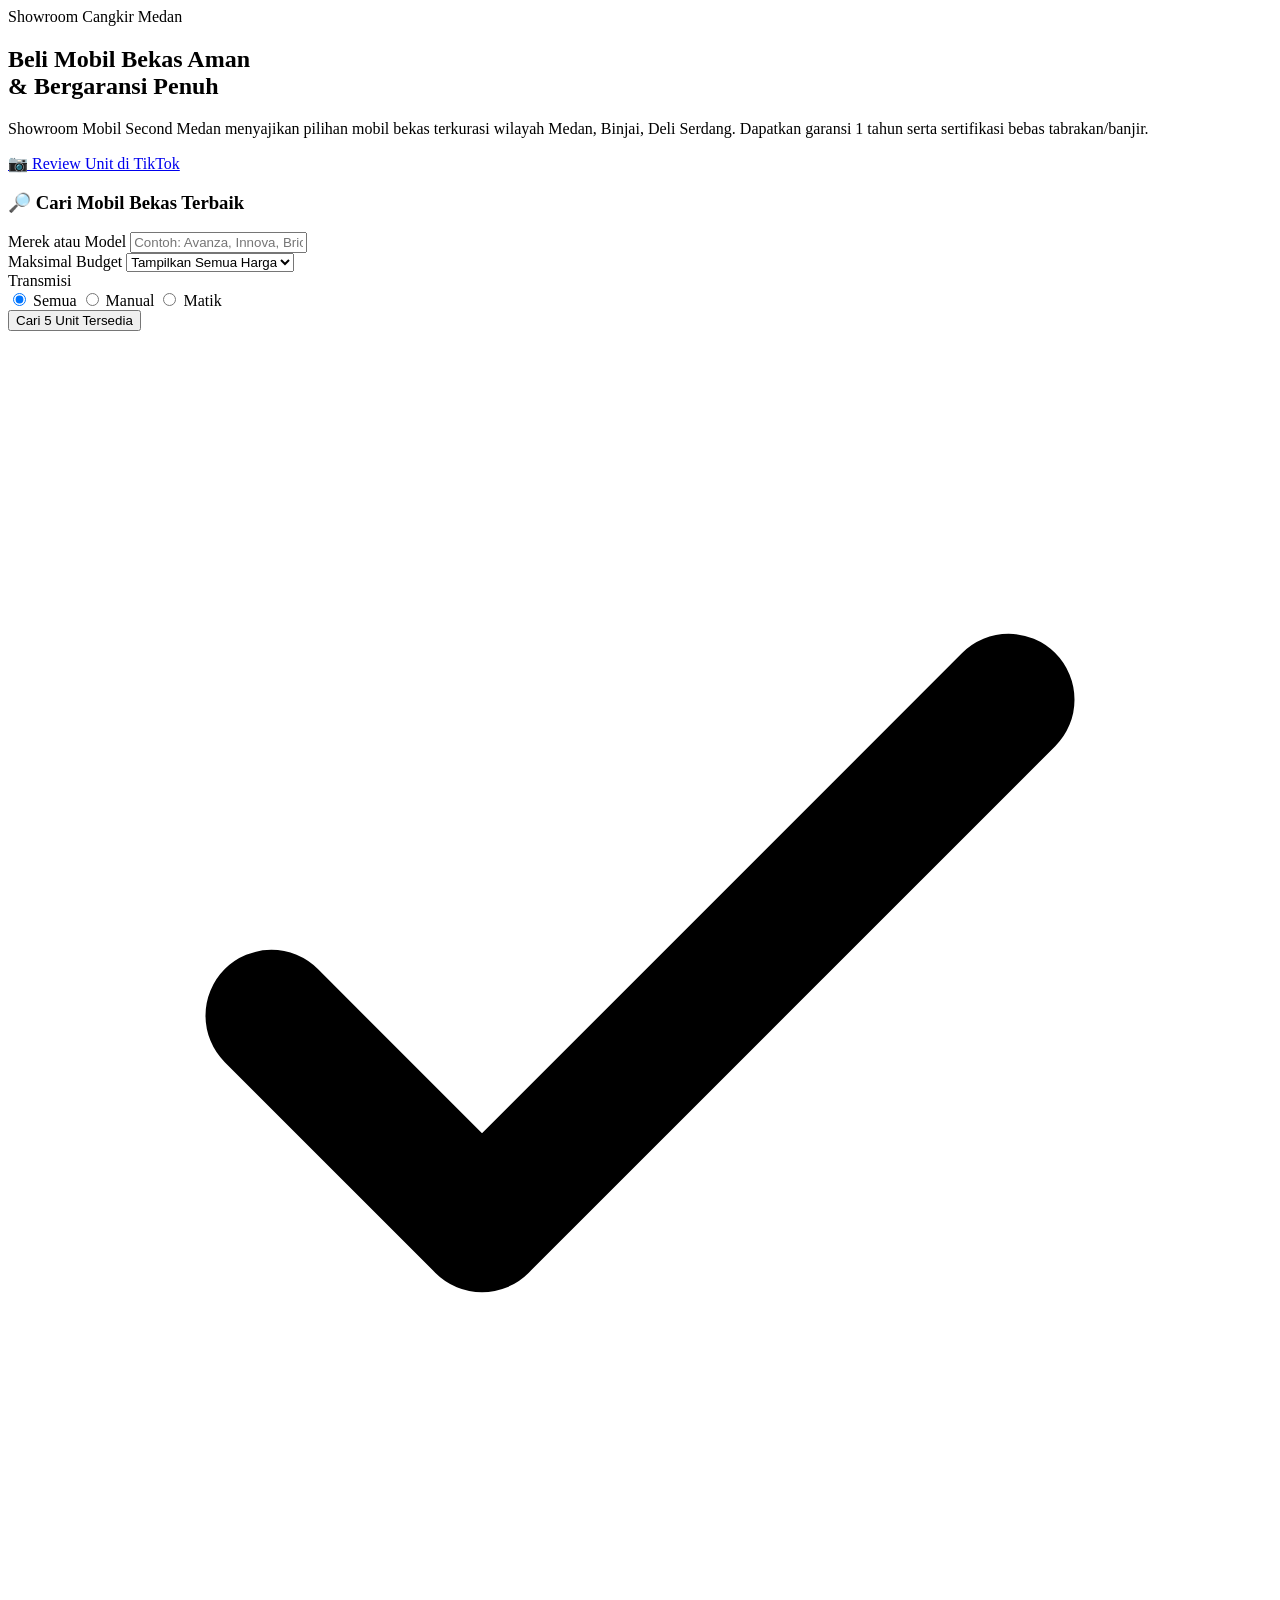
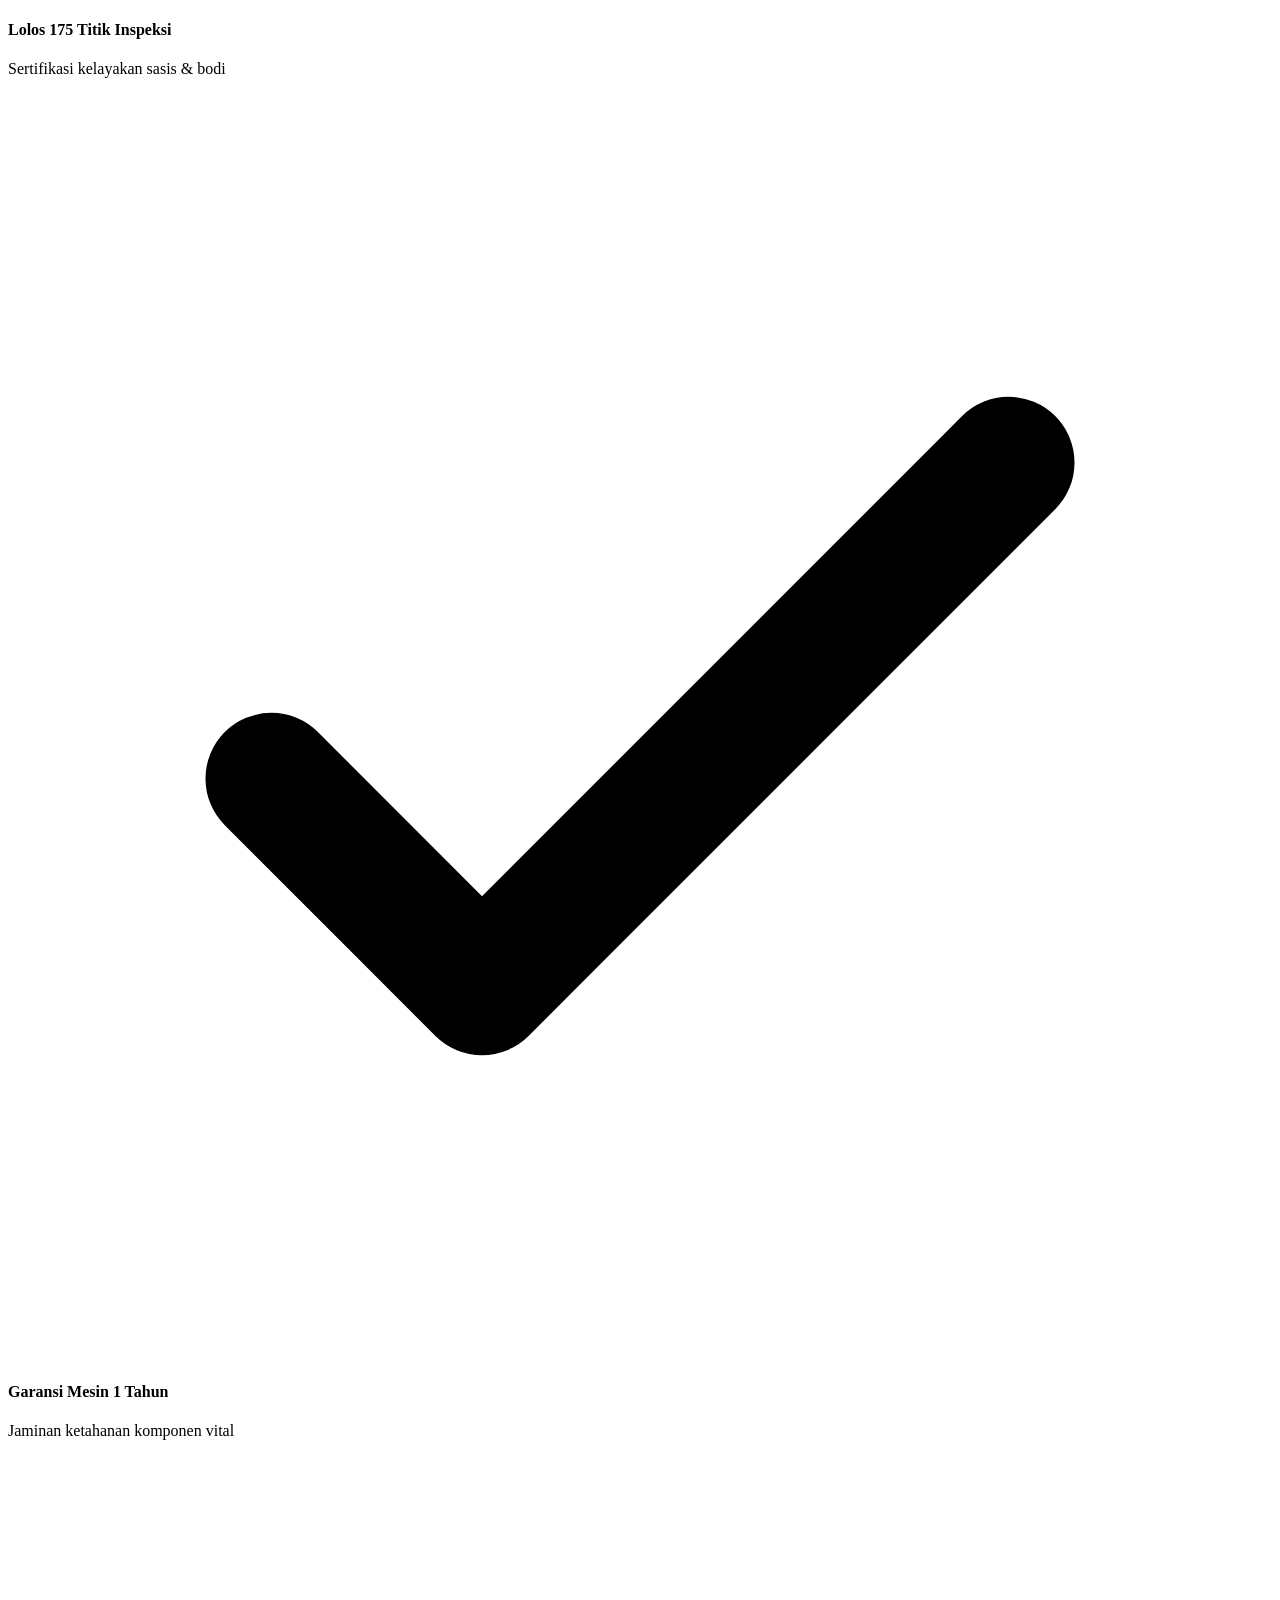
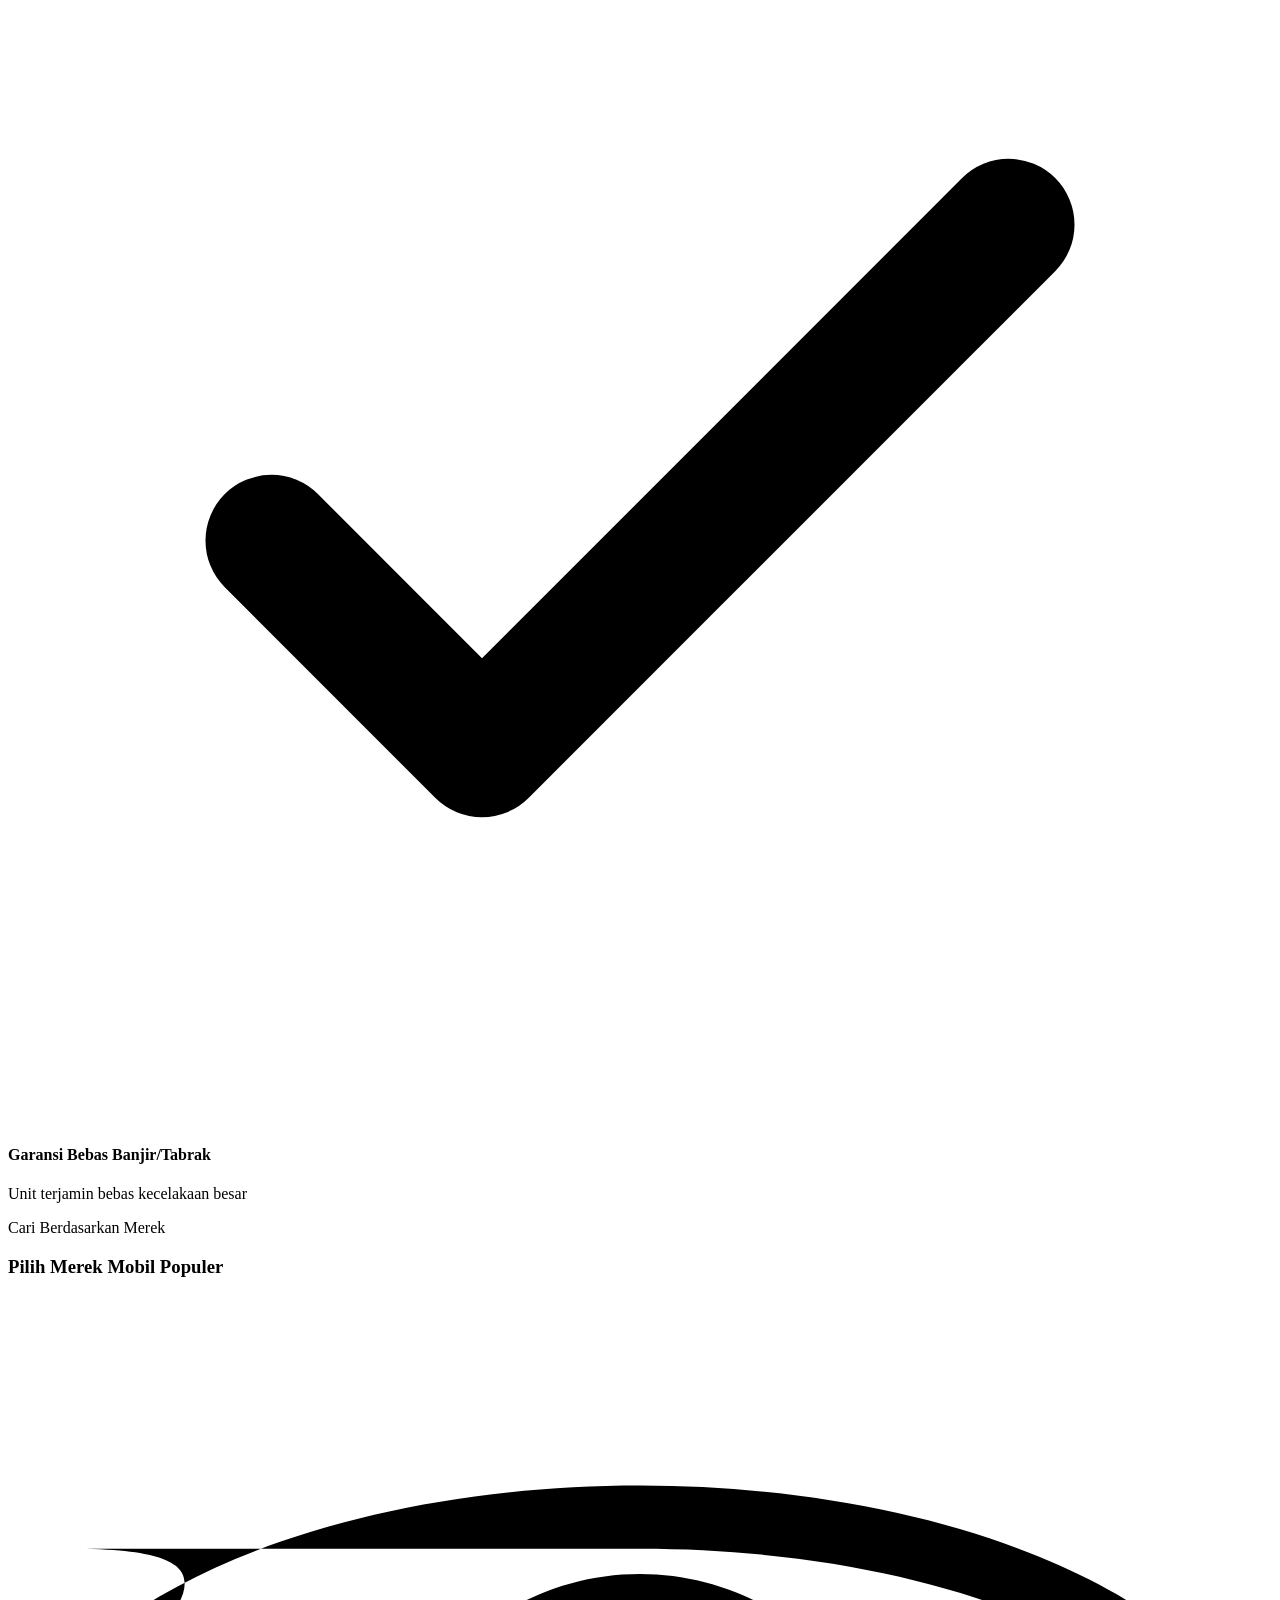
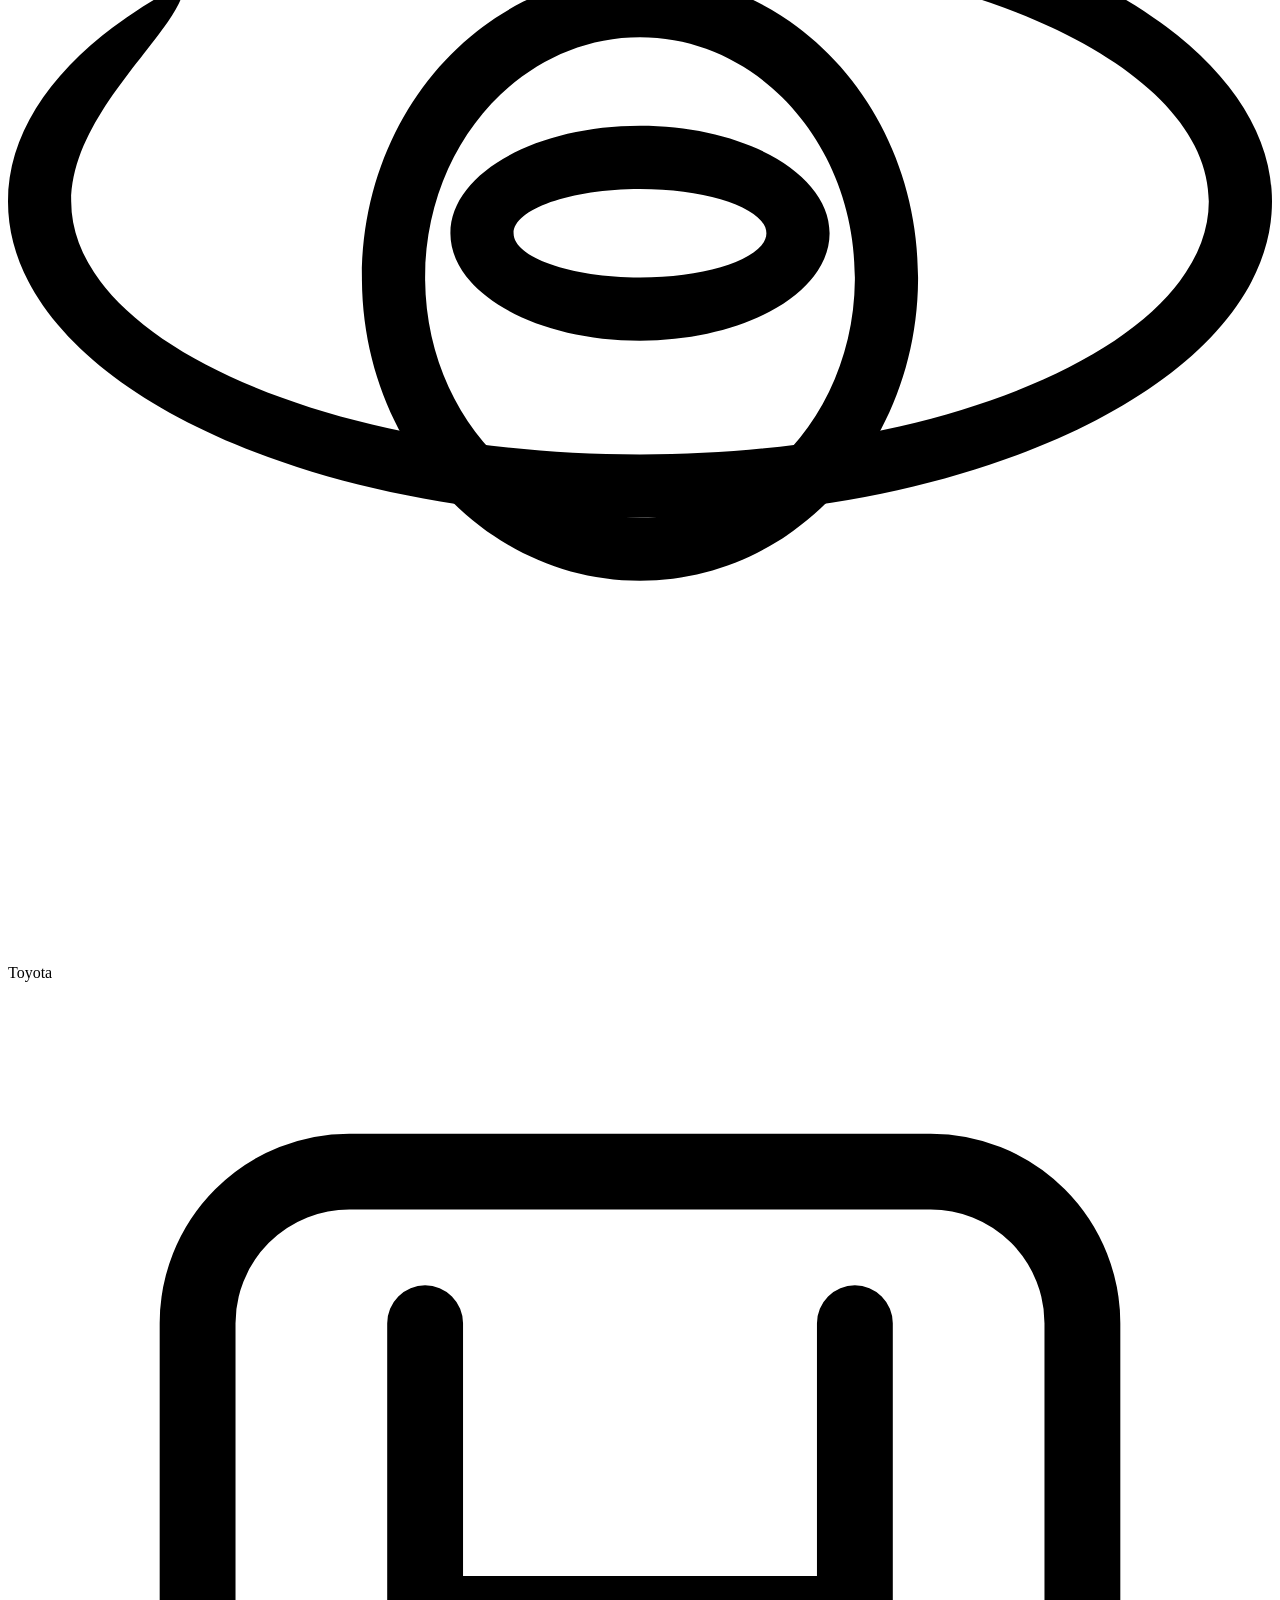
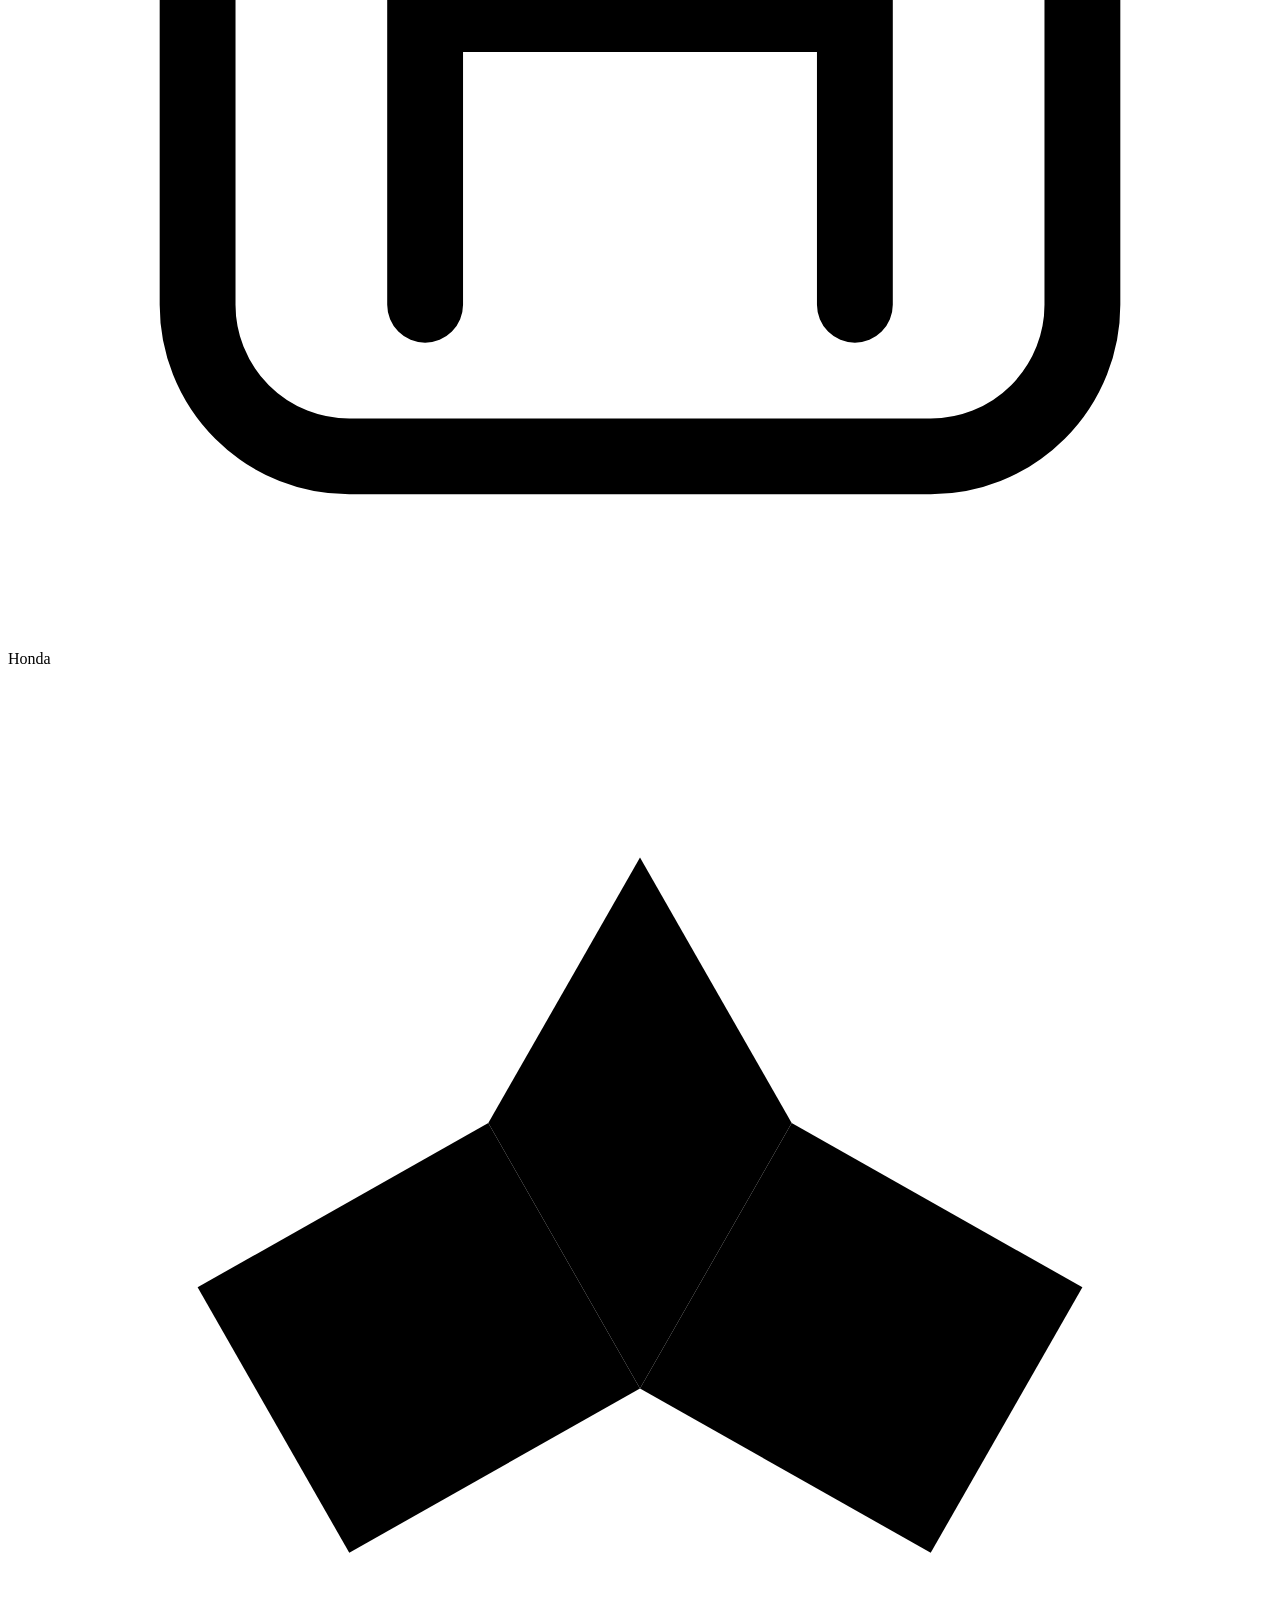
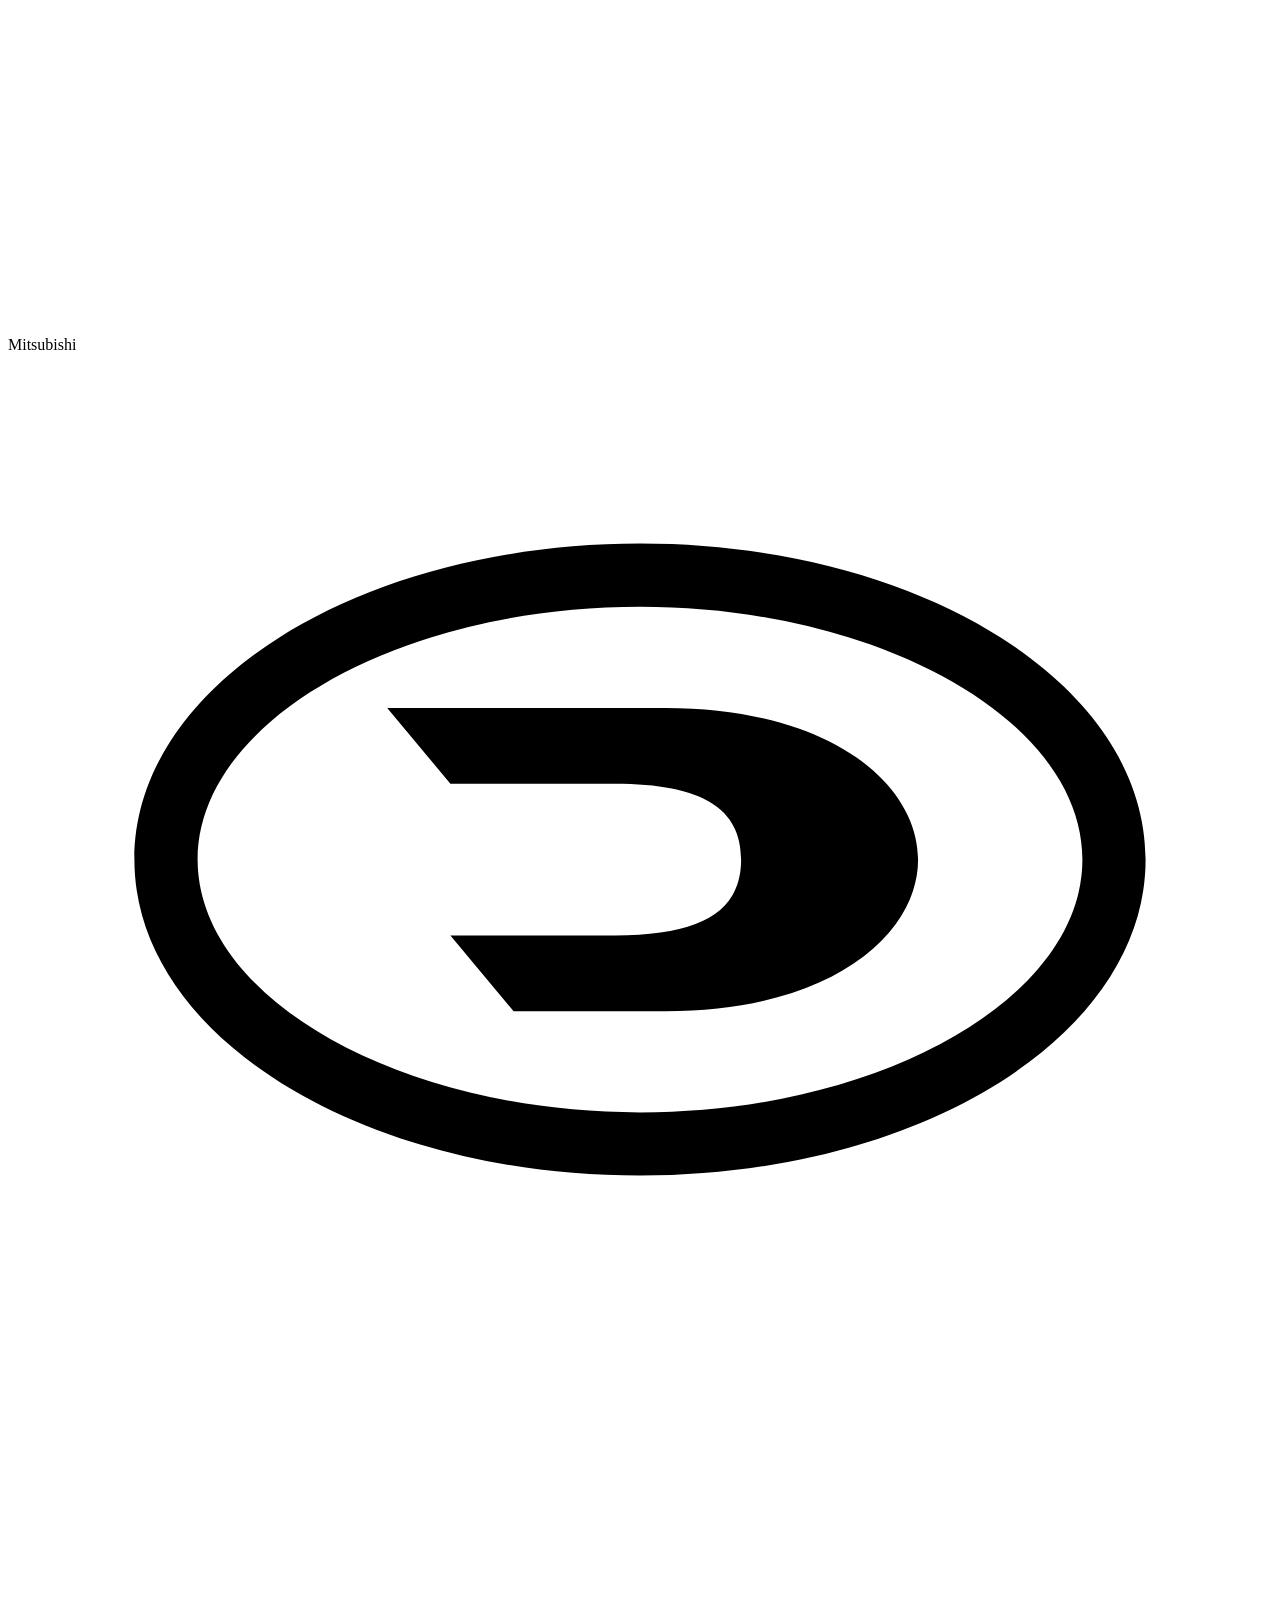
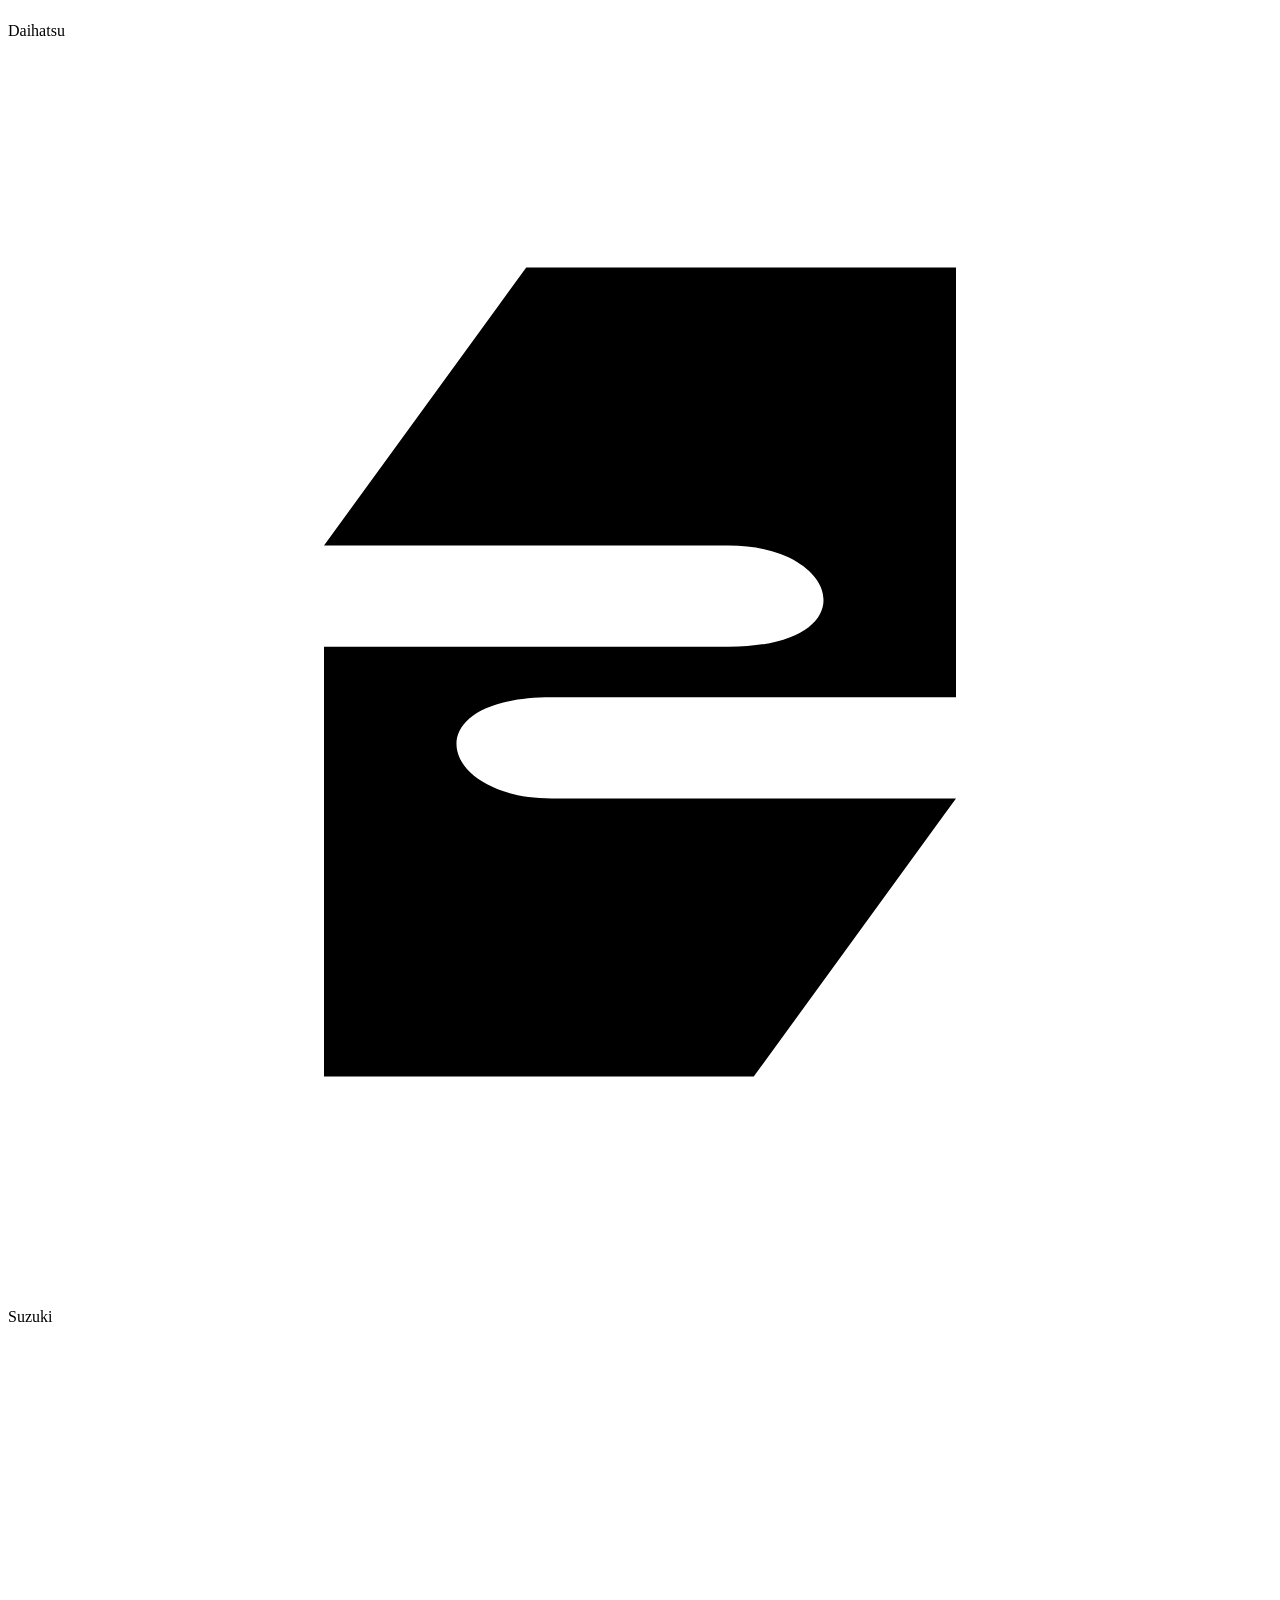
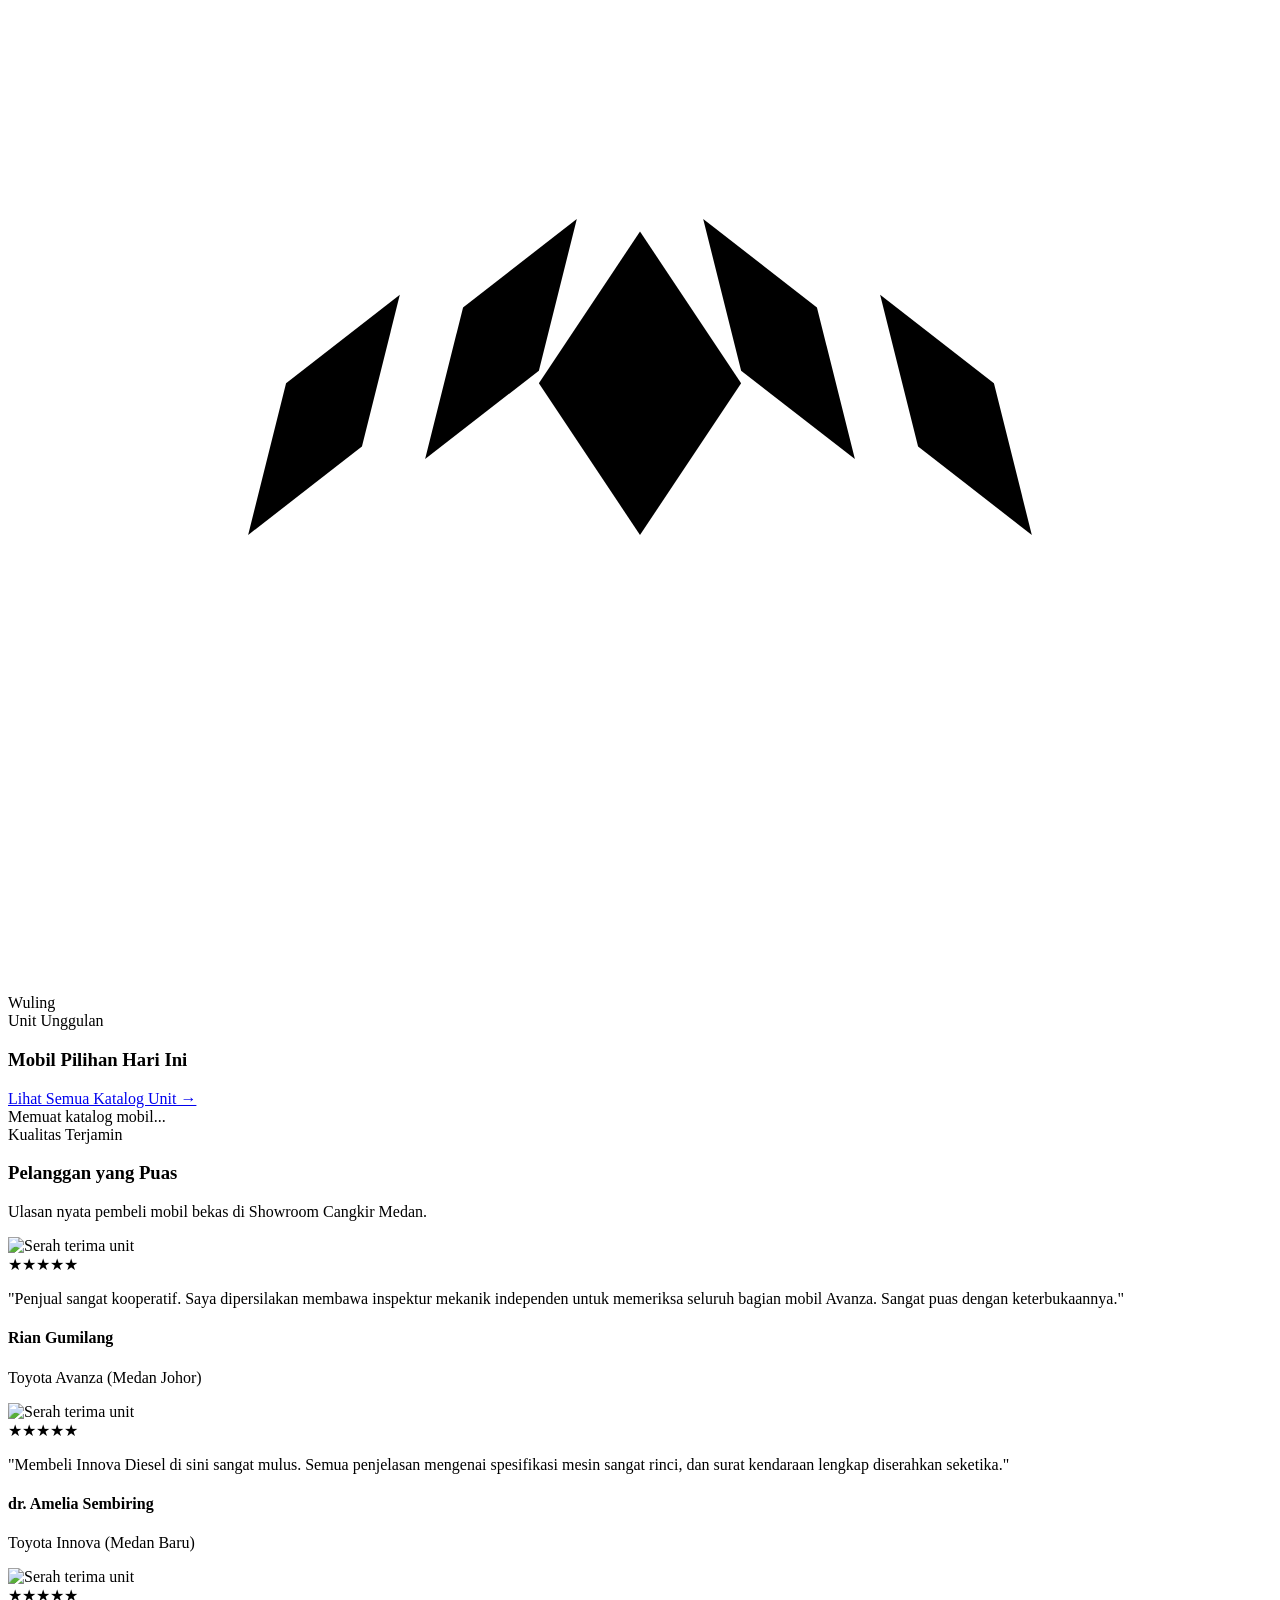
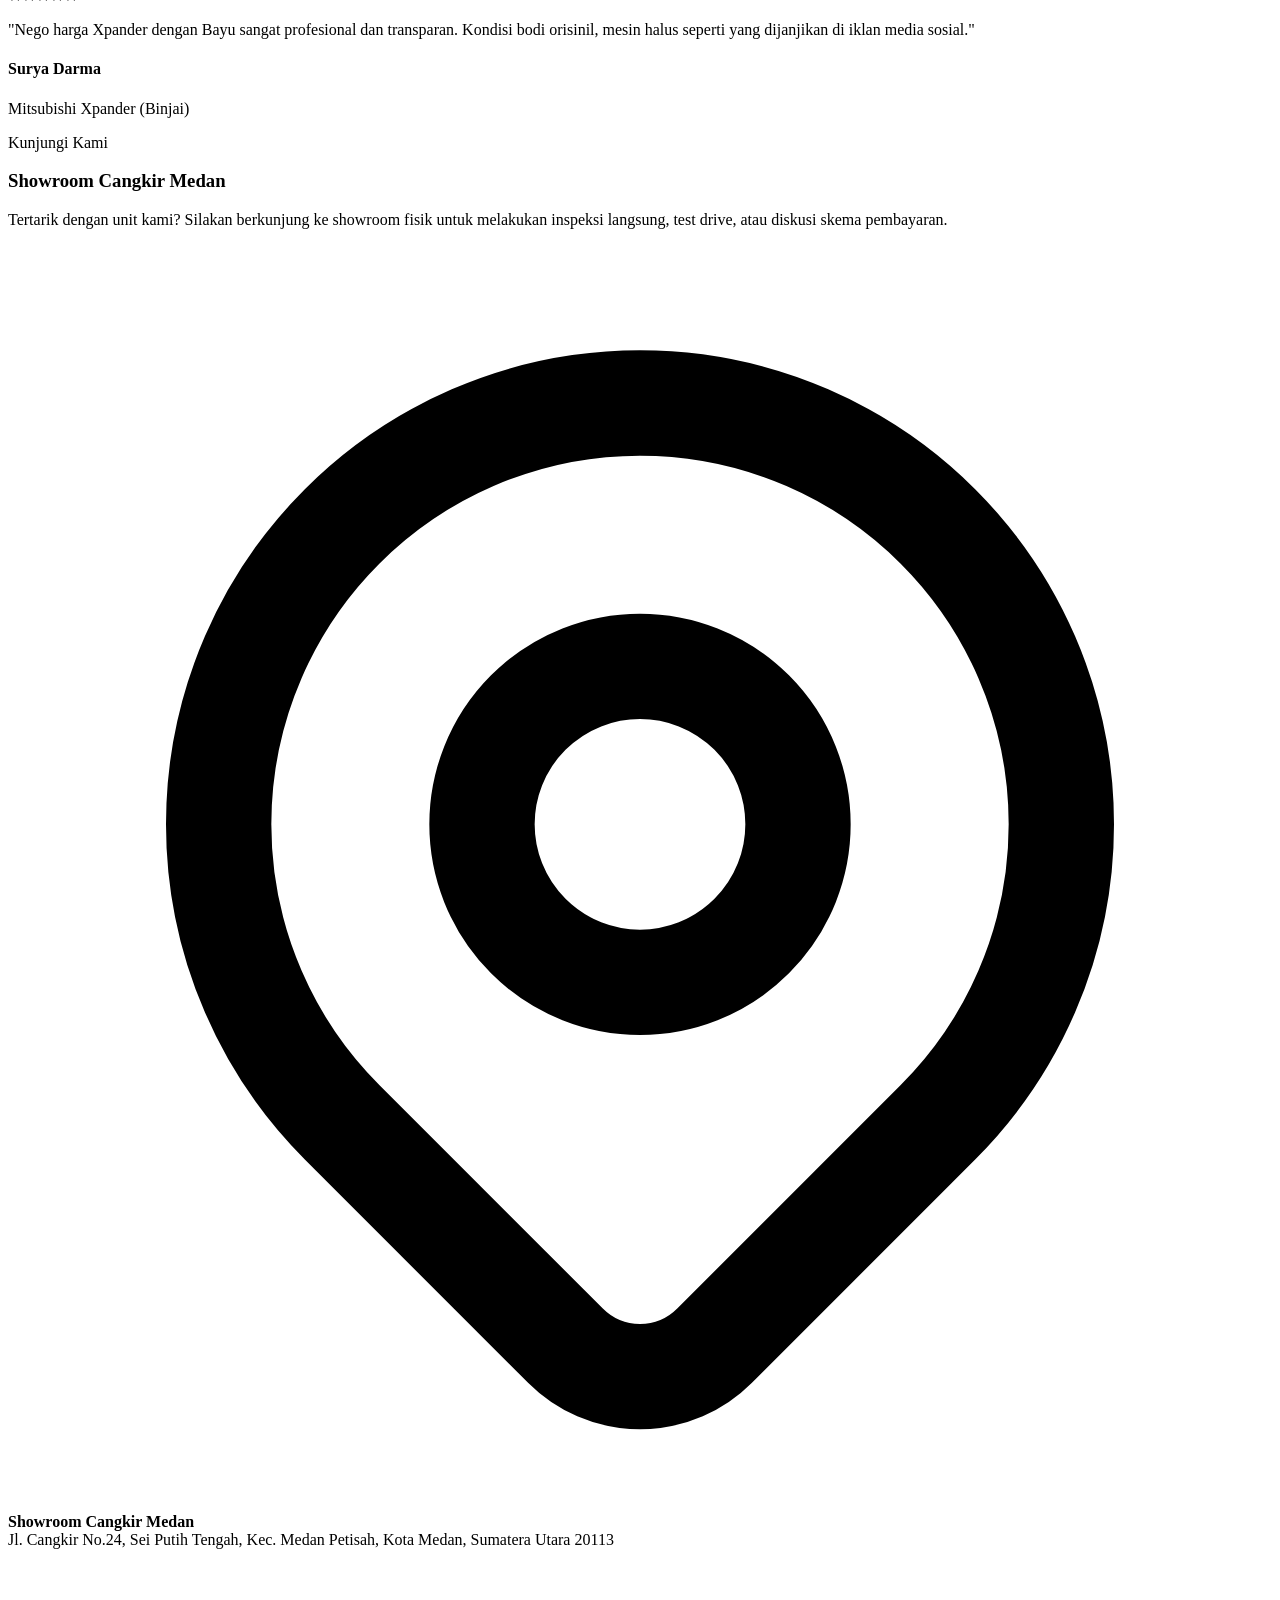
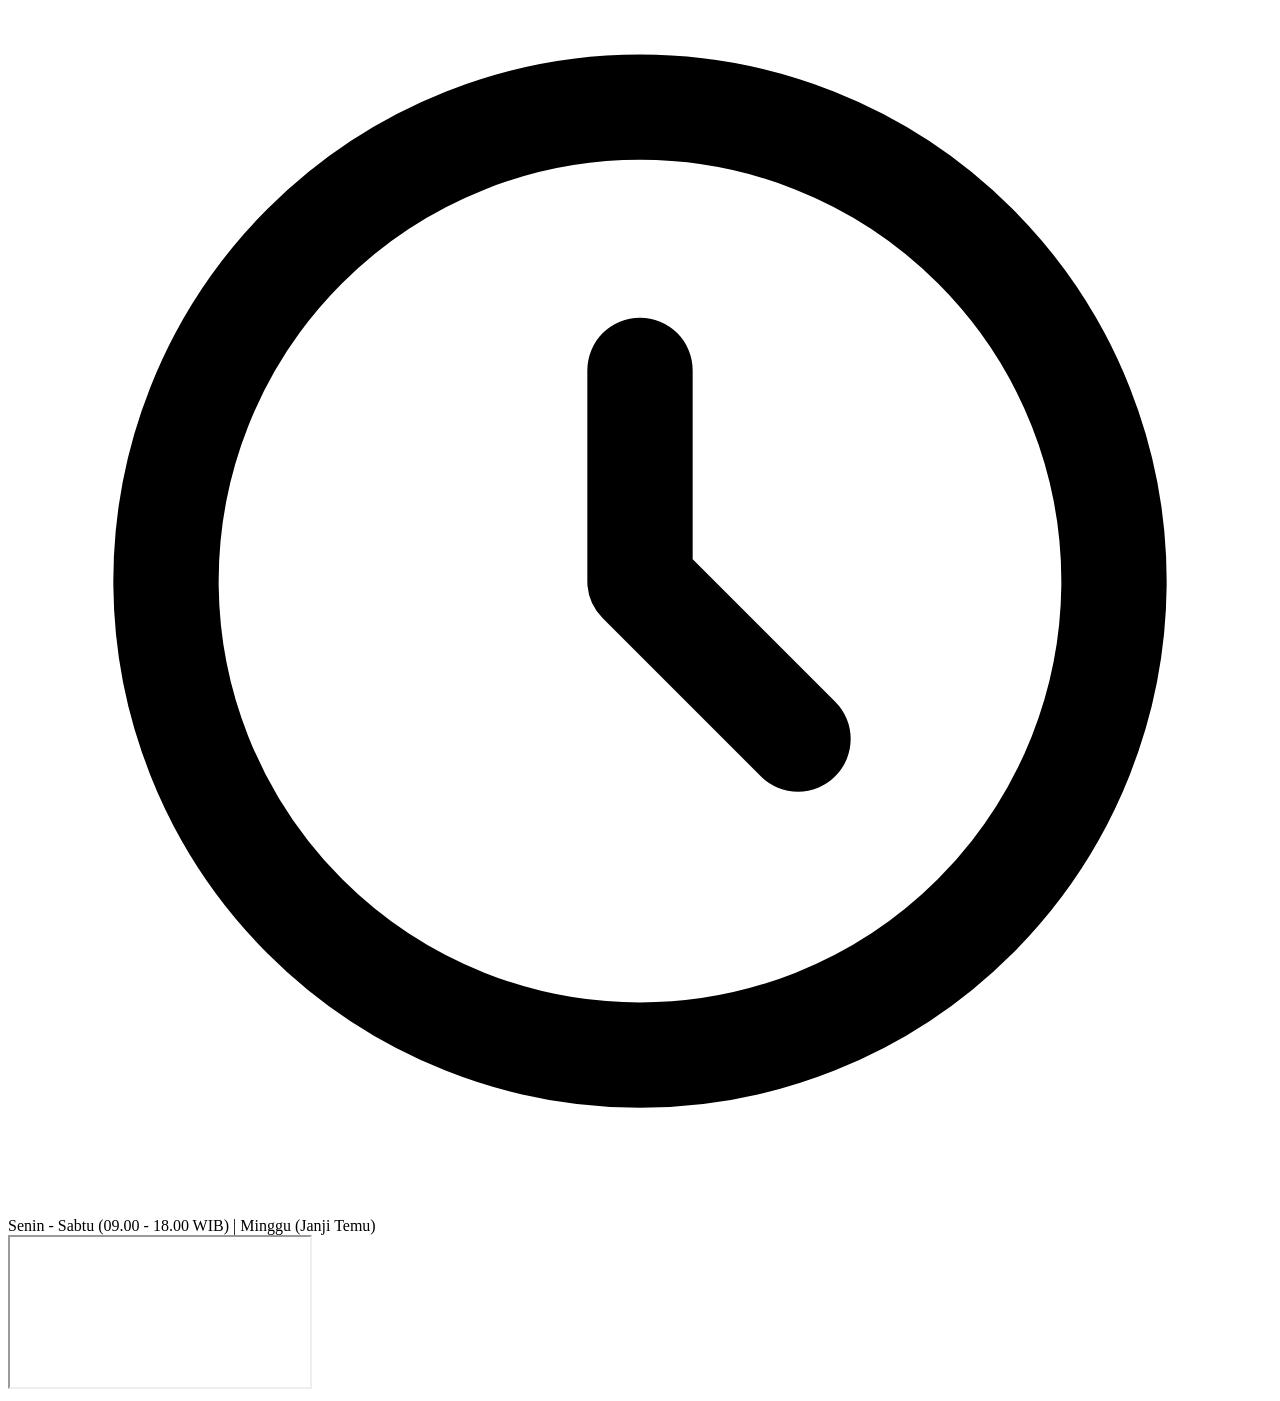
==== commit 8ccffda6: "Add files via upload" ====
--- a/index.html
+++ b/index.html
@@ -12,8 +12,9 @@
                 extend: {
                     colors: {
                         brand: {
-                            primary: '#080C16',
-                            accent: '#D4AF37',
+                            primary: '#0F172A',
+                            accent: '#FFC800',
+                            accentHover: '#E6B400',
                             success: '#10B981',
                             warning: '#F59E0B',
                             danger: '#EF4444',
@@ -31,99 +32,202 @@
     <!-- Header Container (Rendered by js/app.js) -->
     <div id="header-container"></div>
 
-    <!-- Hero Section (Premium Glass/Midnight Style) -->
-    <section class="hero-gradient text-white py-24 px-4 relative">
-        <div class="absolute inset-0 bg-[radial-gradient(circle_at_30%_30%,rgba(212,175,55,0.08),transparent_50%)] pointer-events-none"></div>
-        <div class="max-w-6xl mx-auto grid grid-cols-1 md:grid-cols-2 gap-16 items-center relative z-10">
-            <div class="space-y-8 animate-fade-in">
-                <span class="inline-flex items-center gap-2 bg-yellow-500/10 text-brand-accent border border-brand-accent/30 text-[10px] px-3.5 py-1.5 rounded-full font-bold uppercase tracking-widest">
-                    <span class="w-1.5 h-1.5 rounded-full bg-brand-accent animate-pulse"></span> Showroom Mobil Bekas Premium Medan
+    <!-- Hero Section (Premium light gradient with solid Carsome search card) -->
+    <section class="hero-gradient text-white py-20 px-4 relative">
+        <div class="absolute inset-0 bg-[radial-gradient(circle_at_30%_30%,rgba(255,200,0,0.08),transparent_50%)] pointer-events-none"></div>
+        <div class="max-w-6xl mx-auto grid grid-cols-1 lg:grid-cols-5 gap-12 items-center relative z-10">
+            <!-- Left Headline text (2 cols) -->
+            <div class="lg:col-span-3 space-y-6 animate-fade-in">
+                <span class="inline-flex items-center gap-1.5 bg-white/10 text-brand-accent border border-brand-accent/20 text-[9px] px-3.5 py-1.5 rounded-full font-bold uppercase tracking-widest">
+                    <span class="w-1.5 h-1.5 rounded-full bg-brand-accent animate-pulse"></span> Showroom Cangkir Medan
                 </span>
-                <h2 class="text-4xl md:text-5xl lg:text-6xl font-black tracking-tight leading-[1.1] text-white">
-                    Pilihan Mobil Bekas <span class="gold-gradient">Berkualitas Tinggi</span>
+                <h2 class="text-3xl md:text-5xl lg:text-6xl font-black tracking-tight leading-[1.1] text-white">
+                    Beli Mobil Bekas Aman <br><span class="text-brand-accent">& Bergaransi Penuh</span>
                 </h2>
-                <p class="text-slate-300 text-sm md:text-base leading-relaxed max-w-lg">
-                    Showroom Mobil Second Medan menyajikan pilihan mobil bekas berkelas yang telah melalui inspeksi ketat. Bebas tabrak, bebas banjir, dengan kelengkapan surat terjamin 100%. Siap COD Medan & sekitarnya.
+                <p class="text-slate-300 text-xs md:text-sm leading-relaxed max-w-lg">
+                    Showroom Mobil Second Medan menyajikan pilihan mobil bekas terkurasi wilayah Medan, Binjai, Deli Serdang. Dapatkan garansi 1 tahun serta sertifikasi bebas tabrakan/banjir.
                 </p>
-                <div class="flex flex-wrap gap-4 pt-2">
-                    <a href="katalog.html" class="premium-btn-primary">
-                        Lihat Katalog Mobil
+                <div class="flex flex-wrap gap-3 pt-2">
+                    <a href="https://www.tiktok.com/@mobilsecond.medan" target="_blank" class="premium-btn-primary text-xs uppercase tracking-wider">
+                        📷 Review Unit di TikTok
                     </a>
-                    <a href="https://www.instagram.com/mobilsecondmedan/" target="_blank" class="premium-btn-secondary">
-                        <svg class="w-4 h-4 text-brand-accent" fill="currentColor" viewBox="0 0 24 24"><path d="M12 2.163c3.204 0 3.584.012 4.85.07 3.252.148 4.771 1.691 4.919 4.919.058 1.265.069 1.645.069 4.849 0 3.205-.012 3.584-.069 4.849-.149 3.225-1.664 4.771-4.919 4.919-1.266.058-1.644.07-4.85.07-3.204 0-3.584-.012-4.849-.07-3.26-.149-4.771-1.699-4.919-4.92-.058-1.265-.07-1.644-.07-4.849 0-3.204.013-3.583.07-4.849.149-3.227 1.664-4.771 4.919-4.919 1.266-.057 1.645-.069 4.849-.069zM12 0C8.741 0 8.333.014 7.053.072 2.695.272.273 2.69.073 7.051.014 8.333 0 8.741 0 12c0 3.259.014 3.668.072 4.948.2 4.358 2.618 6.78 6.98 6.98 1.281.058 1.689.072 4.948.072 3.259 0 3.668-.014 4.948-.072 4.354-.2 6.782-2.618 6.979-6.98.059-1.28.073-1.689.073-4.948 0-3.259-.014-3.667-.072-4.947-.196-4.354-2.617-6.78-6.979-6.98C15.668.014 15.259 0 12 0zm0 5.838a6.162 6.162 0 100 12.324 6.162 6.162 0 000-12.324zM12 16a4 4 0 110-8 4 4 0 010 8zm6.406-11.845a1.44 1.44 0 100 2.881 1.44 1.44 0 000-2.881z"/></svg>
-                        Ikuti Instagram
-                    </a>
-                </div>
-            </div>
-            <div class="relative flex justify-center animate-fade-in" style="animation-delay: 0.2s;">
-                <!-- Main Header Image / TikTok link -->
-                <a href="https://www.tiktok.com/@mobilsecond.medan" target="_blank" class="block relative group overflow-hidden rounded-2xl border border-white/10 shadow-2xl transition-all duration-300 hover:border-brand-accent max-w-sm w-full">
-                    <img src="images/owner.png" alt="Mobil Second Medan Owner" class="w-full h-96 object-cover transition-transform duration-700 group-hover:scale-105">
-                    <div class="absolute inset-0 bg-gradient-to-t from-slate-950 via-slate-950/40 to-transparent flex flex-col justify-end p-6">
-                        <span class="bg-red-600 text-white text-[9px] px-2 py-0.5 rounded font-bold w-max mb-2 tracking-widest uppercase">TIKTOK REVIEW</span>
-                        <h3 class="text-white text-md font-bold">Kunjungi TikTok Kami</h3>
-                        <p class="text-xs text-slate-300">Tonton review detail unit Confero, Avanza, & tips pembelian</p>
-                    </div>
-                </a>
-                <div class="absolute -bottom-6 -right-6 w-32 h-32 bg-brand-accent/10 rounded-full blur-2xl pointer-events-none"></div>
-            </div>
-        </div>
-    </section>
-
-    <!-- Jaminan Rasa Aman (Trust Elements Section) -->
-    <section class="py-20 bg-white border-b border-slate-200/50">
+                </div>
+            </div>
+            
+            <!-- Right Search Widget Card (2 cols) -->
+            <div class="lg:col-span-2 animate-fade-in" style="animation-delay: 0.15s;">
+                <div class="bg-white border border-slate-200/60 p-6 rounded-xl shadow-xl text-slate-800 space-y-4">
+                    <div class="border-b border-slate-100 pb-2">
+                        <h3 class="font-bold text-xs uppercase tracking-wider text-slate-800 flex items-center gap-2">
+                            🔎 Cari Mobil Bekas Terbaik
+                        </h3>
+                    </div>
+                    
+                    <form id="hero-search-form" class="space-y-4" onsubmit="executeHeroSearch(event)">
+                        <!-- Search input -->
+                        <div class="space-y-1">
+                            <label class="block text-[9px] font-bold text-slate-400 uppercase tracking-wider">Merek atau Model</label>
+                            <input type="text" id="hero-search-input" placeholder="Contoh: Avanza, Innova, Brio..." 
+                                   class="premium-input text-xs font-semibold py-2.5">
+                        </div>
+
+                        <!-- Budget selector -->
+                        <div class="space-y-1">
+                            <label class="block text-[9px] font-bold text-slate-400 uppercase tracking-wider">Maksimal Budget</label>
+                            <select id="hero-search-price" class="premium-input text-xs font-semibold py-2.5 cursor-pointer">
+                                <option value="1000">Tampilkan Semua Harga</option>
+                                <option value="150">Di bawah 150 Juta</option>
+                                <option value="200">Di bawah 200 Juta</option>
+                                <option value="300">Di bawah 300 Juta</option>
+                            </select>
+                        </div>
+
+                        <!-- Transmission -->
+                        <div class="space-y-1">
+                            <label class="block text-[9px] font-bold text-slate-400 uppercase tracking-wider">Transmisi</label>
+                            <div class="grid grid-cols-3 gap-2">
+                                <label class="border border-slate-200 hover:border-brand-primary p-2.5 rounded-lg flex items-center justify-center gap-1.5 text-xs font-bold text-slate-600 cursor-pointer">
+                                    <input type="radio" name="hero-search-trans" value="all" checked class="accent-brand-primary"> Semua
+                                </label>
+                                <label class="border border-slate-200 hover:border-brand-primary p-2.5 rounded-lg flex items-center justify-center gap-1.5 text-xs font-bold text-slate-600 cursor-pointer">
+                                    <input type="radio" name="hero-search-trans" value="Manual" class="accent-brand-primary"> Manual
+                                </label>
+                                <label class="border border-slate-200 hover:border-brand-primary p-2.5 rounded-lg flex items-center justify-center gap-1.5 text-xs font-bold text-slate-600 cursor-pointer">
+                                    <input type="radio" name="hero-search-trans" value="Matik" class="accent-brand-primary"> Matik
+                                </label>
+                            </div>
+                        </div>
+
+                        <!-- Submit button -->
+                        <button type="submit" class="w-full bg-brand-primary text-white font-bold py-3 rounded-lg hover:bg-slate-800 transition-colors uppercase tracking-wider text-xs shadow-md">
+                            Cari 5 Unit Tersedia
+                        </button>
+                    </form>
+                </div>
+            </div>
+        </div>
+    </section>
+
+    <!-- Inspection Trust Elements (Caroline / Carsome checklist style) -->
+    <section class="py-12 bg-white border-b border-slate-200/50">
+        <div class="max-w-6xl mx-auto px-4 flex flex-col md:flex-row items-center justify-between gap-6 font-sans">
+            <div class="flex items-center gap-3">
+                <!-- Check Icon -->
+                <div class="w-10 h-10 bg-emerald-50 text-brand-success rounded-full flex items-center justify-center border border-emerald-100 shrink-0">
+                    <svg class="w-5 h-5" fill="none" stroke="currentColor" viewBox="0 0 24 24" stroke-width="2.5"><path stroke-linecap="round" stroke-linejoin="round" d="M5 13l4 4L19 7"></path></svg>
+                </div>
+                <div>
+                    <h4 class="font-bold text-slate-800 text-xs uppercase tracking-wider">Lolos 175 Titik Inspeksi</h4>
+                    <p class="text-[10px] text-slate-500 mt-0.5">Sertifikasi kelayakan sasis & bodi</p>
+                </div>
+            </div>
+            <div class="flex items-center gap-3">
+                <div class="w-10 h-10 bg-emerald-50 text-brand-success rounded-full flex items-center justify-center border border-emerald-100 shrink-0">
+                    <svg class="w-5 h-5" fill="none" stroke="currentColor" viewBox="0 0 24 24" stroke-width="2.5"><path stroke-linecap="round" stroke-linejoin="round" d="M5 13l4 4L19 7"></path></svg>
+                </div>
+                <div>
+                    <h4 class="font-bold text-slate-800 text-xs uppercase tracking-wider">Garansi Mesin 1 Tahun</h4>
+                    <p class="text-[10px] text-slate-500 mt-0.5">Jaminan ketahanan komponen vital</p>
+                </div>
+            </div>
+            <div class="flex items-center gap-3">
+                <div class="w-10 h-10 bg-emerald-50 text-brand-success rounded-full flex items-center justify-center border border-emerald-100 shrink-0">
+                    <svg class="w-5 h-5" fill="none" stroke="currentColor" viewBox="0 0 24 24" stroke-width="2.5"><path stroke-linecap="round" stroke-linejoin="round" d="M5 13l4 4L19 7"></path></svg>
+                </div>
+                <div>
+                    <h4 class="font-bold text-slate-800 text-xs uppercase tracking-wider">Garansi Bebas Banjir/Tabrak</h4>
+                    <p class="text-[10px] text-slate-500 mt-0.5">Unit terjamin bebas kecelakaan besar</p>
+                </div>
+            </div>
+        </div>
+    </section>
+
+    <!-- Brand Quick Search Section (Carsome & Oto.com style) -->
+    <section class="py-12 bg-white border-b border-slate-200/50">
         <div class="max-w-6xl mx-auto px-4">
-            <h3 class="text-center text-[10px] font-black text-slate-400 uppercase tracking-[0.25em] mb-12">Mengapa Memilih Mobil Second Medan?</h3>
-            <div class="grid grid-cols-1 md:grid-cols-3 gap-8">
-                <!-- Card 1 -->
-                <div class="flex items-start gap-4 p-6 bg-slate-50/50 rounded-2xl border border-slate-100 hover:border-brand-accent/20 transition-all duration-300">
-                    <div class="w-12 h-12 bg-red-50 text-red-600 rounded-xl flex items-center justify-center shrink-0 border border-red-100">
-                        <svg class="w-6 h-6" fill="none" stroke="currentColor" viewBox="0 0 24 24" stroke-width="1.8">
-                            <path stroke-linecap="round" stroke-linejoin="round" d="M12 9v2m0 4h.01m-6.938 4h13.856c1.54 0 2.502-1.667 1.732-3L13.732 4c-.77-1.333-2.694-1.333-3.464 0L3.34 16c-.77 1.333.192 3 1.732 3z"></path>
-                        </svg>
-                    </div>
-                    <div>
-                        <h4 class="font-bold text-slate-800 text-sm mb-1.5 uppercase tracking-wide">Bukan Bekas Tabrak / Banjir</h4>
-                        <p class="text-xs text-slate-500 leading-relaxed">Seluruh stok unit kami telah melalui inspeksi struktur bodi secara mendalam untuk menjamin kenyamanan berkendara Anda.</p>
-                    </div>
-                </div>
-                <!-- Card 2 -->
-                <div class="flex items-start gap-4 p-6 bg-slate-50/50 rounded-2xl border border-slate-100 hover:border-brand-accent/20 transition-all duration-300">
-                    <div class="w-12 h-12 bg-emerald-50 text-emerald-600 rounded-xl flex items-center justify-center shrink-0 border border-emerald-100">
-                        <svg class="w-6 h-6" fill="none" stroke="currentColor" viewBox="0 0 24 24" stroke-width="1.8">
-                            <path stroke-linecap="round" stroke-linejoin="round" d="M9 12l2 2 4-4m5.618-4.016A11.955 11.955 0 0112 2.944a11.955 11.955 0 01-8.618 3.04A12.02 12.02 0 003 9c0 5.591 3.824 10.29 9 11.622 5.176-1.332 9-6.03 9-11.622 0-1.042-.133-2.052-.382-3.016z"></path>
-                        </svg>
-                    </div>
-                    <div>
-                        <h4 class="font-bold text-slate-800 text-sm mb-1.5 uppercase tracking-wide">Dokumen Asli Lengkap</h4>
-                        <p class="text-xs text-slate-500 leading-relaxed">Jaminan 100% legalitas dokumen kendaraan. Setiap unit disertai STNK, BPKB, dan Faktur pembelian asli yang sah secara hukum.</p>
-                    </div>
-                </div>
-                <!-- Card 3 -->
-                <div class="flex items-start gap-4 p-6 bg-slate-50/50 rounded-2xl border border-slate-100 hover:border-brand-accent/20 transition-all duration-300">
-                    <div class="w-12 h-12 bg-blue-50 text-blue-600 rounded-xl flex items-center justify-center shrink-0 border border-blue-100">
-                        <svg class="w-6 h-6" fill="none" stroke="currentColor" viewBox="0 0 24 24" stroke-width="1.8">
-                            <path stroke-linecap="round" stroke-linejoin="round" d="M9 12h6m-6 4h6m2 5H7a2 2 0 01-2-2V5a2 2 0 012-2h5.586a1 1 0 01.707.293l5.414 5.414a1 1 0 01.293.707V19a2 2 0 01-2 2z"></path>
-                        </svg>
-                    </div>
-                    <div>
-                        <h4 class="font-bold text-slate-800 text-sm mb-1.5 uppercase tracking-wide">Bebas Bawa Inspektur</h4>
-                        <p class="text-xs text-slate-500 leading-relaxed">Kami menjamin keterbukaan penuh. Anda dipersilakan membawa mekanik pribadi atau memanggil inspektur independen sebelum membeli.</p>
-                    </div>
+            <div class="text-center mb-8">
+                <span class="text-brand-primary font-bold text-xs uppercase tracking-[0.2em]">Cari Berdasarkan Merek</span>
+                <h3 class="text-2xl font-black tracking-tight text-slate-900 mt-1">Pilih Merek Mobil Populer</h3>
+            </div>
+            
+            <div class="grid grid-cols-3 md:grid-cols-6 gap-4">
+                <!-- Toyota -->
+                <div onclick="window.location.href='katalog.html?brand=Toyota'" class="brand-btn group">
+                    <div class="brand-btn-logo group-hover:scale-110 transition-transform duration-300">
+                        <svg class="w-8 h-8 text-slate-800" viewBox="0 0 100 100" fill="currentColor">
+                            <path d="M 50 15 C 22.4 15 0 26.2 0 40 C 0 53.8 22.4 65 50 65 C 77.6 65 100 53.8 100 40 C 100 26.2 77.6 15 50 15 Z M 50 20 C 74.8 20 95 29 95 40 C 95 51 74.8 60 50 60 C 25.2 60 5 51 5 40 C 5 29 25.2 20 5 20 Z" />
+                            <path d="M 50 22 C 37.8 22 28 32.7 28 46 C 28 59.3 37.8 70 50 70 C 62.2 70 72 59.3 72 46 C 72 32.7 62.2 22 50 22 Z M 50 27 C 59.4 27 67 35.5 67 46 C 67 56.5 59.4 65 50 65 C 40.6 65 33 56.5 33 46 C 33 35.5 40.6 27 50 27 Z" />
+                            <path d="M 50 34 C 41.7 34 35 37.8 35 42.5 C 35 47.2 41.7 51 50 51 C 58.3 51 65 47.2 65 42.5 C 65 37.8 58.3 34 50 34 Z M 50 39 C 55.5 39 60 40.6 60 42.5 C 60 44.4 55.5 46 50 46 C 44.5 46 40 44.4 40 42.5 C 40 40.6 44.5 39 50 39 Z" />
+                        </svg>
+                    </div>
+                    <span class="text-xs font-bold text-slate-700 group-hover:text-slate-900 transition-colors">Toyota</span>
+                </div>
+                <!-- Honda -->
+                <div onclick="window.location.href='katalog.html?brand=Honda'" class="brand-btn group">
+                    <div class="brand-btn-logo group-hover:scale-110 transition-transform duration-300">
+                        <svg class="w-8 h-8 text-slate-800" viewBox="0 0 100 100" fill="none" stroke="currentColor" stroke-width="6" stroke-linecap="round" stroke-linejoin="round">
+                            <rect x="15" y="15" width="70" height="70" rx="12" />
+                            <path d="M 33 27 L 33 73 M 67 27 L 67 73 M 33 50 L 67 50" />
+                        </svg>
+                    </div>
+                    <span class="text-xs font-bold text-slate-700 group-hover:text-slate-900 transition-colors">Honda</span>
+                </div>
+                <!-- Mitsubishi -->
+                <div onclick="window.location.href='katalog.html?brand=Mitsubishi'" class="brand-btn group">
+                    <div class="brand-btn-logo group-hover:scale-110 transition-transform duration-300">
+                        <svg class="w-8 h-8 text-red-600" viewBox="0 0 100 100" fill="currentColor">
+                            <polygon points="50,15 62,36 50,57 38,36" />
+                            <polygon points="50,57 38,36 15,49 27,70" />
+                            <polygon points="50,57 62,36 85,49 73,70" />
+                        </svg>
+                    </div>
+                    <span class="text-xs font-bold text-slate-700 group-hover:text-slate-900 transition-colors">Mitsubishi</span>
+                </div>
+                <!-- Daihatsu -->
+                <div onclick="window.location.href='katalog.html?brand=Daihatsu'" class="brand-btn group">
+                    <div class="brand-btn-logo group-hover:scale-110 transition-transform duration-300">
+                        <svg class="w-8 h-8 text-slate-800" viewBox="0 0 100 100" fill="currentColor">
+                            <path d="M 50,15 C 28,15 10,26 10,40 C 10,54 28,65 50,65 C 72,65 90,54 90,40 C 90,26 72,15 50,15 Z M 50,20 C 69,20 85,29 85,40 C 85,51 69,60 50,60 C 31,60 15,51 15,40 C 15,29 31,20 50,20 Z" />
+                            <path d="M 30,28 L 52,28 C 65,28 72,34 72,40 C 72,46 65,52 52,52 L 40,52 L 35,46 L 48,46 C 55,46 58,44 58,40 C 58,36 55,34 48,34 L 35,34 Z" />
+                        </svg>
+                    </div>
+                    <span class="text-xs font-bold text-slate-700 group-hover:text-slate-900 transition-colors">Daihatsu</span>
+                </div>
+                <!-- Suzuki -->
+                <div onclick="window.location.href='katalog.html?brand=Suzuki'" class="brand-btn group">
+                    <div class="brand-btn-logo group-hover:scale-110 transition-transform duration-300">
+                        <svg class="w-8 h-8 text-red-600" viewBox="0 0 100 100" fill="currentColor">
+                            <path d="M 75,18 L 41,18 L 25,40 L 57,40 C 66,40 68,48 57,48 L 25,48 L 25,82 L 59,82 L 75,60 L 43,60 C 34,60 32,52 43,52 L 75,52 Z" />
+                        </svg>
+                    </div>
+                    <span class="text-xs font-bold text-slate-700 group-hover:text-slate-900 transition-colors">Suzuki</span>
+                </div>
+                <!-- Wuling -->
+                <div onclick="window.location.href='katalog.html?brand=Wuling'" class="brand-btn group">
+                    <div class="brand-btn-logo group-hover:scale-110 transition-transform duration-300">
+                        <svg class="w-8 h-8 text-red-600" viewBox="0 0 100 100" fill="currentColor">
+                            <polygon points="50,40 58,52 50,64 42,52" />
+                            <polygon points="36,46 45,39 42,51 33,58" />
+                            <polygon points="64,46 55,39 58,51 67,58" />
+                            <polygon points="22,52 31,45 28,57 19,64" />
+                            <polygon points="78,52 69,45 72,57 81,64" />
+                        </svg>
+                    </div>
+                    <span class="text-xs font-bold text-slate-700 group-hover:text-slate-900 transition-colors">Wuling</span>
                 </div>
             </div>
         </div>
     </section>
 
     <!-- Latest Listings Section -->
-    <section class="py-24 px-4 max-w-6xl mx-auto w-full">
-        <div class="flex flex-col sm:flex-row sm:items-end justify-between mb-16 gap-6">
+    <section class="py-20 px-4 max-w-6xl mx-auto w-full">
+        <div class="flex flex-col sm:flex-row sm:items-end justify-between mb-12 gap-4">
             <div>
-                <span class="text-brand-accent font-bold text-xs uppercase tracking-[0.2em]">Katalog Terbaru</span>
-                <h3 class="text-3xl font-extrabold tracking-tight mt-1 text-slate-900">Unit Ready Stock Showroom</h3>
-            </div>
-            <a href="katalog.html" class="text-xs font-bold text-slate-700 hover:text-brand-accent transition-colors flex items-center gap-1 uppercase tracking-wider border-b-2 border-slate-200 hover:border-brand-accent pb-1">
-                Lihat Seluruh Katalog Unit &rarr;
+                <span class="text-brand-primary font-bold text-xs uppercase tracking-[0.25em]">Unit Unggulan</span>
+                <h3 class="text-2xl md:text-3xl font-black tracking-tight text-slate-900 mt-1">Mobil Pilihan Hari Ini</h3>
+            </div>
+            <a href="katalog.html" class="text-xs font-bold text-slate-700 hover:text-brand-accent transition-colors flex items-center gap-1.5 uppercase tracking-wider border-b-2 border-slate-200 pb-1">
+                Lihat Semua Katalog Unit &rarr;
             </a>
         </div>
 
@@ -133,126 +237,76 @@
         </div>
     </section>
 
-    <!-- Testimonials Section (Premium Deep Dark) -->
-    <section class="py-24 bg-[#080C16] text-white px-4 relative overflow-hidden">
-        <div class="absolute inset-0 bg-[radial-gradient(circle_at_70%_70%,rgba(212,175,55,0.06),transparent_50%)] pointer-events-none"></div>
-        <div class="max-w-6xl mx-auto relative z-10">
-            <div class="text-center max-w-2xl mx-auto mb-20 space-y-3">
-                <span class="text-brand-accent text-xs font-bold uppercase tracking-[0.2em]">Dokumentasi Pembelian</span>
-                <h3 class="text-3xl font-extrabold tracking-tight text-white">Senyum Kepuasan Pelanggan</h3>
-                <p class="text-slate-400 text-xs leading-relaxed">Bukti nyata dedikasi kami dalam menghadirkan unit berkualitas terbaik untuk wilayah Medan dan sekitarnya.</p>
+    <!-- Testimonials Section -->
+    <section class="py-20 bg-slate-950 text-white px-4">
+        <div class="max-w-6xl mx-auto">
+            <div class="text-center max-w-2xl mx-auto mb-16 space-y-2">
+                <span class="text-brand-accent text-xs font-bold uppercase tracking-[0.2em]">Kualitas Terjamin</span>
+                <h3 class="text-2xl md:text-3xl font-black tracking-tight">Pelanggan yang Puas</h3>
+                <p class="text-slate-400 text-xs">Ulasan nyata pembeli mobil bekas di Showroom Cangkir Medan.</p>
             </div>
             
             <div class="grid grid-cols-1 md:grid-cols-3 gap-8">
                 <!-- Testi 1 -->
-                <div class="bg-[#121829] border border-slate-900 p-6 rounded-2xl space-y-5">
-                    <img src="https://images.unsplash.com/photo-1617814076367-b759c7d7e738?auto=format&fit=crop&q=80&w=400" alt="Serah terima unit" class="w-full h-52 object-cover rounded-xl border border-slate-800">
+                <div class="bg-slate-900 border border-slate-800 p-6 rounded-xl space-y-4">
+                    <img src="https://images.unsplash.com/photo-1617814076367-b759c7d7e738?auto=format&fit=crop&q=80&w=400" alt="Serah terima unit" class="w-full h-48 object-cover rounded-lg border border-slate-800">
                     <div class="flex text-brand-accent text-xs">★★★★★</div>
-                    <p class="text-xs text-slate-300 italic leading-relaxed">"Wendy sangat kooperatif. Saya dipersilakan membawa inspektur mekanik independen untuk memeriksa seluruh bagian mobil Avanza. Sangat puas dengan keterbukaannya."</p>
-                    <div class="border-t border-slate-800/80 pt-4 flex items-center justify-between">
-                        <div>
-                            <h4 class="font-bold text-xs text-white uppercase tracking-wide">Rian Gumilang</h4>
-                            <p class="text-[10px] text-slate-400 mt-0.5">Toyota Avanza (Medan Johor)</p>
-                        </div>
+                    <p class="text-xs text-slate-300 italic">"Penjual sangat kooperatif. Saya dipersilakan membawa inspektur mekanik independen untuk memeriksa seluruh bagian mobil Avanza. Sangat puas dengan keterbukaannya."</p>
+                    <div class="border-t border-slate-800 pt-3">
+                        <h4 class="font-bold text-xs text-white">Rian Gumilang</h4>
+                        <p class="text-[10px] text-brand-accent">Toyota Avanza (Medan Johor)</p>
                     </div>
                 </div>
                 <!-- Testi 2 -->
-                <div class="bg-[#121829] border border-slate-900 p-6 rounded-2xl space-y-5">
-                    <img src="https://images.unsplash.com/photo-1503376780353-7e6692767b70?auto=format&fit=crop&q=80&w=400" alt="Serah terima unit" class="w-full h-52 object-cover rounded-xl border border-slate-800">
+                <div class="bg-slate-900 border border-slate-800 p-6 rounded-xl space-y-4">
+                    <img src="https://images.unsplash.com/photo-1503376780353-7e6692767b70?auto=format&fit=crop&q=80&w=400" alt="Serah terima unit" class="w-full h-48 object-cover rounded-lg border border-slate-800">
                     <div class="flex text-brand-accent text-xs">★★★★★</div>
-                    <p class="text-xs text-slate-300 italic leading-relaxed">"Membeli Innova Diesel di sini sangat mulus. Semua penjelasan mengenai spesifikasi mesin sangat rinci, dan surat kendaraan lengkap diserahkan seketika."</p>
-                    <div class="border-t border-slate-800/80 pt-4 flex items-center justify-between">
-                        <div>
-                            <h4 class="font-bold text-xs text-white uppercase tracking-wide">dr. Amelia Sembiring</h4>
-                            <p class="text-[10px] text-slate-400 mt-0.5">Toyota Innova (Medan Baru)</p>
-                        </div>
+                    <p class="text-xs text-slate-300 italic">"Membeli Innova Diesel di sini sangat mulus. Semua penjelasan mengenai spesifikasi mesin sangat rinci, dan surat kendaraan lengkap diserahkan seketika."</p>
+                    <div class="border-t border-slate-800 pt-3">
+                        <h4 class="font-bold text-xs text-white">dr. Amelia Sembiring</h4>
+                        <p class="text-[10px] text-brand-accent">Toyota Innova (Medan Baru)</p>
                     </div>
                 </div>
                 <!-- Testi 3 -->
-                <div class="bg-[#121829] border border-slate-900 p-6 rounded-2xl space-y-5">
-                    <img src="https://images.unsplash.com/photo-1606016159991-dfe4f2746ad5?auto=format&fit=crop&q=80&w=400" alt="Serah terima unit" class="w-full h-52 object-cover rounded-xl border border-slate-800">
+                <div class="bg-slate-900 border border-slate-800 p-6 rounded-xl space-y-4">
+                    <img src="https://images.unsplash.com/photo-1606016159991-dfe4f2746ad5?auto=format&fit=crop&q=80&w=400" alt="Serah terima unit" class="w-full h-48 object-cover rounded-lg border border-slate-800">
                     <div class="flex text-brand-accent text-xs">★★★★★</div>
-                    <p class="text-xs text-slate-300 italic leading-relaxed">"Nego harga Xpander dengan Bayu sangat profesional dan transparan. Kondisi bodi orisinil, mesin halus seperti yang dijanjikan di iklan media sosial."</p>
-                    <div class="border-t border-slate-800/80 pt-4 flex items-center justify-between">
-                        <div>
-                            <h4 class="font-bold text-xs text-white uppercase tracking-wide">Surya Darma</h4>
-                            <p class="text-[10px] text-slate-400 mt-0.5">Mitsubishi Xpander (Binjai)</p>
-                        </div>
-                    </div>
-                </div>
-            </div>
-        </div>
-    </section>
-
-    <!-- Instagram Grid Feed Section -->
-    <section class="py-24 max-w-6xl mx-auto px-4 w-full">
-        <div class="text-center max-w-md mx-auto mb-16 space-y-2">
-            <span class="text-brand-accent font-bold text-xs uppercase tracking-[0.2em]">Instagram Feed</span>
-            <h3 class="text-3xl font-extrabold text-slate-900">@mobilsecondmedan</h3>
-            <p class="text-xs text-slate-500">Ikuti aktivitas harian showroom dan pembaruan unit siap jalan.</p>
-        </div>
-        
-        <div class="grid grid-cols-2 md:grid-cols-4 gap-4">
-            <!-- IG Card 1 -->
-            <a href="https://www.instagram.com/mobilsecondmedan/" target="_blank" class="group relative block overflow-hidden rounded-xl bg-slate-100 aspect-square border border-slate-200/50">
-                <img src="https://images.unsplash.com/photo-1549399542-7e3f8b79c341?auto=format&fit=crop&q=80&w=300" alt="Instagram Post" class="w-full h-full object-cover transition-transform duration-500 group-hover:scale-105">
-                <div class="absolute inset-0 bg-slate-950/60 opacity-0 group-hover:opacity-100 transition-opacity duration-300 flex items-center justify-center">
-                    <span class="text-white text-xs font-bold border border-white/20 bg-white/10 px-4 py-2 rounded-full backdrop-blur-sm">Lihat Feed</span>
-                </div>
-            </a>
-            <!-- IG Card 2 -->
-            <a href="https://www.instagram.com/mobilsecondmedan/" target="_blank" class="group relative block overflow-hidden rounded-xl bg-slate-100 aspect-square border border-slate-200/50">
-                <img src="https://images.unsplash.com/photo-1533473359331-0135ef1b58bf?auto=format&fit=crop&q=80&w=300" alt="Instagram Post" class="w-full h-full object-cover transition-transform duration-500 group-hover:scale-105">
-                <div class="absolute inset-0 bg-slate-950/60 opacity-0 group-hover:opacity-100 transition-opacity duration-300 flex items-center justify-center">
-                    <span class="text-white text-xs font-bold border border-white/20 bg-white/10 px-4 py-2 rounded-full backdrop-blur-sm">Lihat Feed</span>
-                </div>
-            </a>
-            <!-- IG Card 3 -->
-            <a href="https://www.instagram.com/mobilsecondmedan/" target="_blank" class="group relative block overflow-hidden rounded-xl bg-slate-100 aspect-square border border-slate-200/50">
-                <img src="https://images.unsplash.com/photo-1605559424843-9e4c228bf1c2?auto=format&fit=crop&q=80&w=300" alt="Instagram Post" class="w-full h-full object-cover transition-transform duration-500 group-hover:scale-105">
-                <div class="absolute inset-0 bg-slate-950/60 opacity-0 group-hover:opacity-100 transition-opacity duration-300 flex items-center justify-center">
-                    <span class="text-white text-xs font-bold border border-white/20 bg-white/10 px-4 py-2 rounded-full backdrop-blur-sm">Lihat Feed</span>
-                </div>
-            </a>
-            <!-- IG Card 4 -->
-            <a href="https://www.instagram.com/mobilsecondmedan/" target="_blank" class="group relative block overflow-hidden rounded-xl bg-slate-100 aspect-square border border-slate-200/50">
-                <img src="https://images.unsplash.com/photo-1511919884226-fd3cad34687c?auto=format&fit=crop&q=80&w=300" alt="Instagram Post" class="w-full h-full object-cover transition-transform duration-500 group-hover:scale-105">
-                <div class="absolute inset-0 bg-slate-950/60 opacity-0 group-hover:opacity-100 transition-opacity duration-300 flex items-center justify-center">
-                    <span class="text-white text-xs font-bold border border-white/20 bg-white/10 px-4 py-2 rounded-full backdrop-blur-sm">Lihat Feed</span>
-                </div>
-            </a>
+                    <p class="text-xs text-slate-300 italic">"Nego harga Xpander dengan Bayu sangat profesional dan transparan. Kondisi bodi orisinil, mesin halus seperti yang dijanjikan di iklan media sosial."</p>
+                    <div class="border-t border-slate-800 pt-3">
+                        <h4 class="font-bold text-xs text-white">Surya Darma</h4>
+                        <p class="text-[10px] text-brand-accent">Mitsubishi Xpander (Binjai)</p>
+                    </div>
+                </div>
+            </div>
         </div>
     </section>
 
     <!-- Google Maps & Showroom Info Section -->
-    <section id="lokasi" class="py-24 bg-slate-100 border-t border-slate-200/60">
-        <div class="max-w-6xl mx-auto px-4 grid grid-cols-1 md:grid-cols-2 gap-16 items-center">
-            <div class="space-y-8">
-                <span class="text-brand-accent font-bold text-xs uppercase tracking-[0.25em]">Showroom Fisik</span>
-                <h3 class="text-3xl font-extrabold text-slate-900 tracking-tight">Kunjungi Lokasi Showroom Kami</h3>
+    <section id="lokasi" class="py-20 bg-slate-100 border-t border-slate-200/60">
+        <div class="max-w-6xl mx-auto px-4 grid grid-cols-1 md:grid-cols-2 gap-12 items-center">
+            <div class="space-y-6">
+                <span class="text-slate-500 font-bold text-xs uppercase tracking-wider">Kunjungi Kami</span>
+                <h3 class="text-3xl font-extrabold text-slate-900">Showroom Cangkir Medan</h3>
                 <p class="text-slate-600 text-xs md:text-sm leading-relaxed">
-                    Tertarik dengan unit kami? Silakan berkunjung ke showroom fisik untuk melakukan inspeksi langsung, test drive, atau diskusi skema pembayaran. Showroom kami terletak strategis di daerah Medan Petisah.
+                    Tertarik dengan unit kami? Silakan berkunjung ke showroom fisik untuk melakukan inspeksi langsung, test drive, atau diskusi skema pembayaran.
                 </p>
-                <div class="space-y-5 text-xs text-slate-700">
-                    <div class="flex items-start gap-4">
-                        <span class="w-5 h-5 text-brand-accent shrink-0 mt-0.5">
+                <div class="space-y-4 text-xs text-slate-700">
+                    <div class="flex items-start gap-3">
+                        <span class="w-5 h-5 text-slate-500 shrink-0 mt-0.5">
                             <svg fill="none" stroke="currentColor" stroke-width="2" viewBox="0 0 24 24"><path stroke-linecap="round" stroke-linejoin="round" d="M17.657 16.657L13.414 20.9a1.998 1.998 0 01-2.827 0l-4.244-4.243a8 8 0 1111.314 0z"></path><path stroke-linecap="round" stroke-linejoin="round" d="M15 11a3 3 0 11-6 0 3 3 0 016 0z"></path></svg>
                         </span>
-                        <span>
-                            <strong class="text-slate-800 uppercase tracking-wide">Mobil Second Medan (CANGKIR)</strong><br>
-                            <span class="text-slate-500 mt-1 block">Jl. Cangkir No.24, Sei Putih Tengah, Kec. Medan Petisah, Kota Medan, Sumatera Utara 20113</span>
-                        </span>
-                    </div>
-                    <div class="flex items-center gap-4">
-                        <span class="w-5 h-5 text-brand-accent shrink-0">
+                        <span><strong>Showroom Cangkir Medan</strong><br>Jl. Cangkir No.24, Sei Putih Tengah, Kec. Medan Petisah, Kota Medan, Sumatera Utara 20113</span>
+                    </div>
+                    <div class="flex items-center gap-3">
+                        <span class="w-5 h-5 text-slate-500 shrink-0">
                             <svg fill="none" stroke="currentColor" stroke-width="2" viewBox="0 0 24 24"><path stroke-linecap="round" stroke-linejoin="round" d="M12 8v4l3 3m6-3a9 9 0 11-18 0 9 9 0 0118 0z"></path></svg>
                         </span>
-                        <span class="text-slate-600">Senin - Sabtu (09.00 - 18.00 WIB) | Minggu (Janji Temu)</span>
+                        <span>Senin - Sabtu (09.00 - 18.00 WIB) | Minggu (Janji Temu)</span>
                     </div>
                 </div>
             </div>
             
-            <div class="rounded-2xl overflow-hidden shadow-xl border border-slate-200/50 h-80 relative">
+            <div class="rounded-xl overflow-hidden shadow-md border border-slate-200/50 h-80 relative">
                 <!-- Google Maps Embed -->
                 <iframe src="https://www.google.com/maps/embed?pb=!1m18!1m12!1m3!1d3981.996160105315!2d98.6534241!3d3.588383399999999!2m3!1f0!2f0!3f0!3m2!1i1024!2i768!4f13.1!3m3!1m2!1s0x30312f8623eb64f3%3A0xc47b94916a24687b!2sJl.%20Cangkir%20No.24%2C%20Sei%20Putih%20Tengah%2C%20Kec.%20Medan%20Petisah%2C%20Kota%20Medan%2C%20Sumatera%20Utara%2020113!5e0!3m2!1sid!2sid!4v1700000000000!5m2!1sid!2sid" 
                         class="w-full h-full border-0" allowfullscreen="" loading="lazy" referrerpolicy="no-referrer-when-downgrade"></iframe>
@@ -263,15 +317,25 @@
     <!-- Footer Container (Rendered by js/app.js) -->
     <div id="footer-container"></div>
 
-    <!-- DB Adaptor & Scripts -->
+    <!-- Scripts -->
     <script src="https://cdn.jsdelivr.net/npm/@supabase/supabase-js@2"></script>
     <script src="js/supabase-config.js"></script>
     <script src="js/app.js"></script>
     
     <script>
-        // Render Header & Footer
         renderHeader("home");
         renderFooter();
+
+        // Hero Search handler
+        function executeHeroSearch(e) {
+            e.preventDefault();
+            const search = document.getElementById("hero-search-input").value.trim();
+            const price = document.getElementById("hero-search-price").value;
+            const trans = document.querySelector('input[name="hero-search-trans"]:checked').value;
+            
+            // Redirect to catalog page with queries
+            window.location.href = `katalog.html?search=${encodeURIComponent(search)}&price=${price}&trans=${trans}`;
+        }
 
         // Load data mobil untuk latest list
         async function loadLatestCars() {
@@ -288,15 +352,15 @@
                 }
                 
                 grid.innerHTML = latestCars.map(car => {
-                    let statusBadge = `<span class="absolute top-4 left-4 bg-white/95 backdrop-blur-md text-brand-success text-[10px] px-3 py-1.5 rounded-lg font-black shadow-md border border-slate-100 flex items-center gap-2">
+                    let statusBadge = `<span class="absolute top-4 left-4 bg-white/95 backdrop-blur-md text-brand-success text-[10px] px-3 py-1.5 rounded-lg font-black shadow-md border border-slate-100 flex items-center gap-1.5">
                         <span class="w-1.5 h-1.5 rounded-full bg-brand-success pulse-badge"></span> TERSEDIA
                     </span>`;
                     if (car.status === "Booking") {
-                        statusBadge = `<span class="absolute top-4 left-4 bg-white/95 backdrop-blur-md text-brand-warning text-[10px] px-3 py-1.5 rounded-lg font-black shadow-md border border-slate-100 flex items-center gap-2">
+                        statusBadge = `<span class="absolute top-4 left-4 bg-white/95 backdrop-blur-md text-brand-warning text-[10px] px-3 py-1.5 rounded-lg font-black shadow-md border border-slate-100 flex items-center gap-1.5">
                             <span class="w-1.5 h-1.5 rounded-full bg-brand-warning"></span> BOOKING
                         </span>`;
                     } else if (car.status === "Terjual") {
-                        statusBadge = `<span class="absolute top-4 left-4 bg-[#080C16]/90 backdrop-blur-md text-white/90 text-[10px] px-3 py-1.5 rounded-lg font-black shadow-md border border-slate-800 flex items-center gap-2">
+                        statusBadge = `<span class="absolute top-4 left-4 bg-slate-900/90 backdrop-blur-md text-white/90 text-[10px] px-3 py-1.5 rounded-lg font-black shadow-md border border-slate-800 flex items-center gap-1.5">
                             <span class="w-1.5 h-1.5 rounded-full bg-brand-danger"></span> TERJUAL
                         </span>`;
                     }
@@ -309,31 +373,49 @@
                             <img src="${mainImage}" alt="${car.title}" class="w-full h-full object-cover transition-transform duration-700 group-hover:scale-105" loading="lazy">
                             ${statusBadge}
                         </div>
-                        <div class="p-6 flex-1 flex flex-col justify-between space-y-4">
+                        <div class="p-5 flex-1 flex flex-col justify-between space-y-4">
                             <div>
-                                <div class="flex items-center gap-2 text-[10px] text-slate-400 font-bold uppercase tracking-wider mb-2">
-                                    <span>Tahun ${car.year}</span>
-                                    <span>&bull;</span>
-                                    <span>${car.transmission}</span>
-                                    <span>&bull;</span>
-                                    <span>${car.fuel_type}</span>
+                                <!-- Caroline checklist tags -->
+                                <div class="flex flex-wrap gap-1.5 mb-2.5">
+                                    <span class="checklist-badge">
+                                        ✓ Lolos 175 Titik Cek
+                                    </span>
+                                    <span class="bg-blue-50 text-blue-700 border border-blue-100 rounded text-[9px] font-bold px-2 py-0.5">
+                                        Garansi 1 Tahun
+                                    </span>
                                 </div>
-                                <h4 class="font-extrabold text-slate-800 text-lg group-hover:text-brand-accent transition-colors truncate">
+
+                                <h4 class="font-extrabold text-slate-800 text-sm group-hover:text-amber-500 transition-colors truncate">
                                     <a href="detail.html?id=${car.id}">${car.title}</a>
                                 </h4>
-                                <div class="text-brand-accent font-black text-xl mt-2 tracking-tight">
+                                <div class="text-brand-primary font-black text-lg mt-1 tracking-tight">
                                     ${formatRupiah(car.price)}
                                 </div>
-                                <div class="flex justify-between items-center text-xs text-slate-500 border-t border-slate-100 pt-3 mt-4">
-                                    <span>Odometer: <strong class="text-slate-800">${car.mileage.toLocaleString('id-ID')} km</strong></span>
-                                    <span class="font-semibold text-slate-600 text-[10px] uppercase tracking-wider">Showroom Cangkir</span>
+                                <div class="text-amber-600 font-bold text-[10px] mt-1.5 flex items-center gap-1 bg-amber-50 border border-amber-100 rounded px-2 py-1 w-fit">
+                                    <svg class="w-3.5 h-3.5 text-amber-500" fill="none" stroke="currentColor" stroke-width="2.5" viewBox="0 0 24 24"><path stroke-linecap="round" stroke-linejoin="round" d="M12 8c-1.657 0-3 .895-3 2s1.343 2 3 2 3 .895 3 2-1.343 2-3 2m0-8c1.11 0 2.08.402 2.599 1M12 8V7m0 1v8m0 0v1m0-1c-1.11 0-2.08-.402-2.599-1M21 12a9 9 0 11-18 0 9 9 0 0118 0z"></path></svg>
+                                    <span>${formatInstallment(car.price)}</span>
+                                </div>
+                                
+                                <div class="grid grid-cols-3 gap-2 border-t border-slate-100 pt-3 mt-4 text-[10px] text-slate-500 font-semibold">
+                                    <div class="flex items-center gap-1">
+                                        <svg class="w-3.5 h-3.5 text-slate-400 shrink-0" fill="none" stroke="currentColor" stroke-width="2" viewBox="0 0 24 24"><path stroke-linecap="round" stroke-linejoin="round" d="M8 7V3m8 4V3m-9 8h10M5 21h14a2 2 0 002-2V7a2 2 0 00-2-2H5a2 2 0 00-2 2v12a2 2 0 002 2z"></path></svg>
+                                        <span>${car.year}</span>
+                                    </div>
+                                    <div class="flex items-center gap-1">
+                                        <svg class="w-3.5 h-3.5 text-slate-400 shrink-0" fill="none" stroke="currentColor" stroke-width="2" viewBox="0 0 24 24"><circle cx="12" cy="12" r="3"></circle><path stroke-linecap="round" stroke-linejoin="round" d="M19.4 15a1.65 1.65 0 00.33 1.82l.06.06a2 2 0 11-2.83 2.83l-.06-.06a1.65 1.65 0 00-1.82-.33 1.65 1.65 0 00-1 1.51V21a2 2 0 01-4 0v-.09A1.65 1.65 0 009 19.4a1.65 1.65 0 00-1.82.33l-.06.06a2 2 0 11-2.83-2.83l.06-.06a1.65 1.65 0 00.33-1.82 1.65 1.65 0 00-1.51-1H3a2 2 0 010-4h.09A1.65 1.65 0 005 9a1.65 1.65 0 00-.33-1.82l-.06-.06a2 2 0 112.83-2.83l.06.06a1.65 1.65 0 001.82.33H9a1.65 1.65 0 001-1.51V3a2 2 0 014 0v.09a1.65 1.65 0 001 1.51 1.65 1.65 0 001.82-.33l.06-.06a2 2 0 112.83 2.83l-.06.06a1.65 1.65 0 00-.33 1.82V9a1.65 1.65 0 001.51 1H21a2 2 0 010 4h-.09a1.65 1.65 0 00-1.51 1z"></path></svg>
+                                        <span class="truncate" title="${car.transmission}">${car.transmission}</span>
+                                    </div>
+                                    <div class="flex items-center gap-1">
+                                        <svg class="w-3.5 h-3.5 text-slate-400 shrink-0" fill="none" stroke="currentColor" stroke-width="2" viewBox="0 0 24 24"><path stroke-linecap="round" stroke-linejoin="round" d="M9 20l-5.447-2.724A2 2 0 013 15.492V4.708a2 2 0 011.553-1.954l6-1.5a2 2 0 011.788.486L18 6.666l5.447-1.816A2 2 0 0126 6.708v10.784a2 2 0 01-1.553 1.954l-6 1.5a2 2 0 01-1.788-.486L9 16.666v3.334z"></path></svg>
+                                        <span class="truncate" title="${car.mileage.toLocaleString('id-ID')} km">${(car.mileage/1000).toFixed(0)}k km</span>
+                                    </div>
                                 </div>
                             </div>
                             <div class="grid grid-cols-2 gap-3 pt-2">
-                                <a href="detail.html?id=${car.id}" class="bg-[#080C16] text-white text-center font-bold text-xs py-3 rounded-lg hover:bg-slate-800 transition-colors uppercase tracking-wider">
-                                    Detail Unit
+                                <a href="detail.html?id=${car.id}" class="bg-[#0f172a] text-white text-center font-bold text-[10px] py-3 rounded-lg hover:bg-slate-800 transition-colors uppercase tracking-wider">
+                                    Detail
                                 </a>
-                                <button onclick="CompareManager.add('${car.id}', '${car.title}', ${car.price}, '${mainImage}')" class="border border-slate-300 text-slate-700 text-center font-bold text-xs py-3 rounded-lg hover:bg-slate-100 hover:text-slate-900 transition-colors uppercase tracking-wider">
+                                <button onclick="CompareManager.add('${car.id}', '${car.title}', ${car.price}, '${mainImage}')" class="border border-slate-300 text-slate-700 text-center font-bold text-[10px] py-3 rounded-lg hover:bg-slate-100 hover:text-slate-900 transition-colors uppercase tracking-wider">
                                     ⚖️ Bandingkan
                                 </button>
                             </div>
@@ -343,7 +425,7 @@
                 }).join('');
             } catch (err) {
                 console.error("Gagal memuat katalog", err);
-                grid.innerHTML = `<div class="col-span-3 text-center py-12 text-brand-danger text-xs font-semibold">Gagal memuat data mobil. Silakan periksa koneksi.</div>`;
+                grid.innerHTML = `<div class="col-span-3 text-center py-12 text-brand-danger text-xs font-semibold">Gagal memuat data. Periksa koneksi database Anda.</div>`;
             }
         }
         
